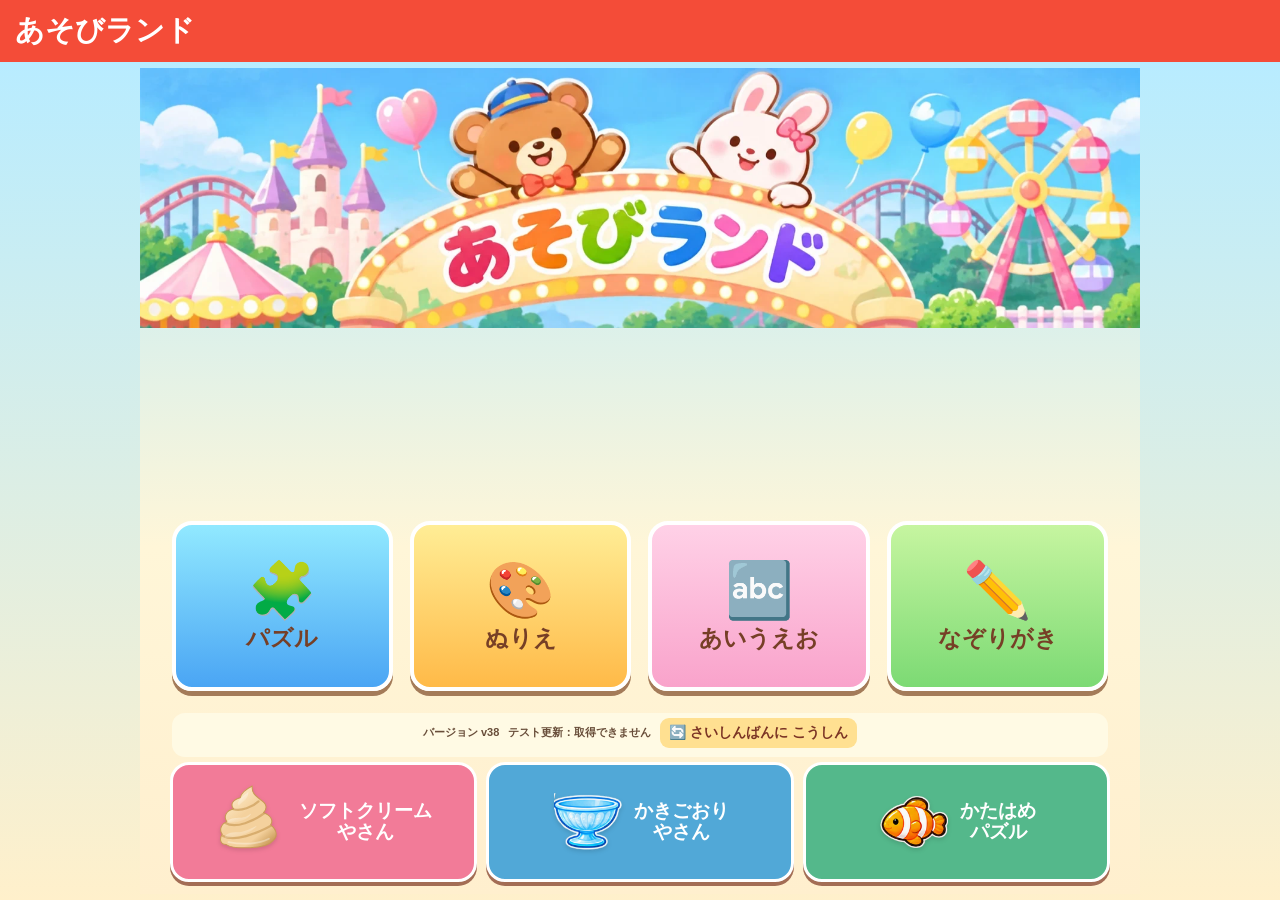
==== index.html @ 05519d56 "Invalidate cached kana script after fixing read-aloud button" ====
<!doctype html><html lang="ja"><head><meta charset="utf-8"><meta name="viewport" content="width=device-width,initial-scale=1,maximum-scale=1,viewport-fit=cover,user-scalable=no"><meta name="robots" content="noindex,nofollow,noarchive,noimageindex"><meta name="googlebot" content="noindex,nofollow,noarchive,noimageindex"><meta name="theme-color" content="#f44837"><meta name="apple-mobile-web-app-capable" content="yes"><meta name="apple-mobile-web-app-status-bar-style" content="default"><link rel="manifest" href="manifest.webmanifest"><link rel="apple-touch-icon" href="icon-192.png"><title>あそびランド</title><link rel="stylesheet" href="style.css?test=kana-micfix1"></head><body><div id="app"><header><button id="back" class="small hidden">← もどる</button><strong id="title">あそびランド</strong><div class="head-right"><button id="reset" class="small hidden">↻ やりなおし</button><button id="hint" class="small hidden">💡 ヒント</button><button id="lock" class="small hidden" aria-label="保護者モード（3秒長押し）">🔒</button></div></header><main><section id="home" class="screen"><div class="hero"><div class="sun">☀️</div><h1>あそびランド</h1><p>すきな あそびを えらんでね！</p><div class="game-menu"><button class="game-tile" id="start">🧩<span>パズル</span></button><button class="game-tile" id="openColor">🎨<span>ぬりえ</span></button><button class="game-tile" id="openKana">🔤<span>あいうえお</span></button><button class="game-tile" id="openTrace">✏️<span>なぞりがき</span></button><div class="home-version"><span>バージョン v38</span><span id="siteUpdated">テスト更新：確認中…</span><button id="appUpdate" type="button">🔄 さいしんばんに こうしん</button><small id="updateStatus" aria-live="polite"></small></div></div><div class="new-game-strip" aria-label="あたらしいあそび"><a href="softcream.html?test=fix2" class="new-game-button soft"><img class="menu-raster" src="soft-vector-1-0.svg" alt=""><span>ソフトクリーム<br>やさん</span></a><a href="kakigori.html?test=fix2" class="new-game-button shaved"><img class="menu-raster" src="ai-bowl.png" alt=""><span>かきごおり<br>やさん</span></a><a href="katahame.html?test=fix2" class="new-game-button shape"><img class="menu-raster" src="ai-clown.png" alt=""><span>かたはめ<br>パズル</span></a></div></section><section id="gallery" class="screen hidden"><h2>どの えで あそぶ？</h2><div id="tiles" class="tiles"></div><p id="empty" class="empty hidden">まだ パズルが ないよ。<br>おうちのひとに いれてもらってね！</p><p class="helper">🔒 を3びょう おすと がぞうを ついかできるよ</p></section><section id="difficulty" class="screen hidden"><div class="difficulty-wrap"><h2>むずかしさを えらんでね！</h2><div class="difficulty-options"><button class="difficulty-btn" data-size="2">🌼<span>かんたん</span><small>4ピース</small></button><button class="difficulty-btn" data-size="3">⭐<span>ふつう</span><small>9ピース</small></button><button class="difficulty-btn" data-size="4">🔥<span>むずかしい</span><small>16ピース</small></button><button class="difficulty-btn" data-size="5">🏆<span>ちょうせん</span><small>25ピース</small></button></div></div></section><section id="game" class="screen hidden"><div class="play-layout"><div class="reference"><div class="tag">おてほん</div><img id="referenceImg" alt="完成見本"></div><div class="game-area"><div class="tag">ここに はめてね！</div><div id="board" class="board"><div id="ghost"></div><div id="cells"></div></div><div id="tray" class="tray"></div></div></div></section><section id="parent" class="screen hidden"><h2>おうちのひと の がめん</h2><p>iPadの写真から画像を追加できます。画像はこの端末のブラウザ内に保存されます。</p><label class="add-btn" for="file">＋ がぞうを ついか</label><input id="file" type="file" accept="image/*" hidden><div id="manage" class="tiles"></div></section><section id="colorGallery" class="screen hidden"><h2>ぬりえを えらぼう</h2><div id="colorTiles" class="tiles"></div><p class="helper">おうちのひとは 🔒 を3びょう おして がぞうを とうろく</p></section>
<section id="coloring" class="screen hidden"><div class="color-layout"><div class="paint-side"><div class="paint-tools"><button data-tool="bucket">🪣 ぬる</button><button data-tool="pen" class="chosen">🖍️ かく</button><button data-tool="eraser">🧽 けす</button><div class="brush-buttons" role="group" aria-label="ペンの太さ"><button class="brush-choice" data-brush="10" aria-label="とても細い"><i class="brush-dot" style="--dot:7px"></i></button><button class="brush-choice" data-brush="16" aria-label="細い"><i class="brush-dot" style="--dot:10px"></i></button><button class="brush-choice chosen" data-brush="24" aria-label="普通"><i class="brush-dot" style="--dot:16px"></i></button><button class="brush-choice" data-brush="36" aria-label="太い"><i class="brush-dot" style="--dot:23px"></i></button></div><button id="paintClear">ぜんぶけす</button></div><div class="paint-stage"><canvas id="paintCanvas" width="600" height="600"></canvas></div><div class="paint-bottom-actions"><button id="paintUndo">← もどす</button><button id="paintRedo">→ やりなおす</button><button id="paintSave" class="primary">📷 ほぞん</button></div></div><div class="palette-side"><button type="button" id="paintNameSwitch" class="color-name-display" aria-label="色の名前を日本語と英語で切り替え" title="タップで英語・日本語を切り替え"><span class="language-indicator"><b id="paintLangJa">あ</b><b id="paintLangEn">A</b></span><div id="paintColorName">あか</div><small id="paintColorEnglish">Red</small></button><div id="palette" class="palette"></div></div></div></section>
<section id="colorParent" class="screen hidden"><h2>ぬりえの とうろく・さくじょ</h2><label class="add-btn" for="colorFile">＋ したえを とうろく</label><input id="colorFile" type="file" accept="image/*" multiple hidden><div id="colorManage" class="tiles"></div></section>
<section id="kana" class="screen hidden"><div class="kana-top"><div class="kana-compose" id="kanaText" aria-live="polite"></div><button id="kanaPlay">▶ よむ</button><button id="kanaDelete">⌫ けす</button><button id="kanaClear">ぜんぶけす</button><button id="kanaMic">🎤</button><button id="kanaSound">🔊</button></div><div class="kana-switch"><button id="kanaScript">ひらがな</button><div class="kana-tabs"><button data-kana-tab="basic" class="chosen">きほん</button><button data-kana-tab="voiced">にごり</button><button data-kana-tab="combo">ようおん</button></div></div><div id="kanaGrid" class="kana-grid"></div><div class="kana-extra hidden"><button id="kanaSmall">っ</button><button id="kanaLong">ー</button></div><p id="kanaStatus" class="helper" role="status" aria-live="polite"></p>
<div class="kana-dictation-link"><button id="kanaDictationOpen" type="button">⌨️ キーボードで にゅうりょく</button></div>
<div id="kanaDictationWrap" hidden><label for="kanaDictation">はなす／もじを いれる</label>
<div class="kana-dictation-row"><input id="kanaDictation" type="text" maxlength="60" enterkeyhint="done" placeholder="キーボードの🎤でも はなせるよ"><button id="kanaDictationAdd" type="button">いれる</button></div></div></section>
<section id="traceMenu" class="screen hidden"><h2>🚗 くるまで なぞりがき</h2><div class="trace-levels"><button data-trace-level="1">🚗 1️⃣ まっすぐ</button><button data-trace-level="2">🚙 2️⃣ くねくね</button><button data-trace-level="3">🚕 3️⃣ かたち</button><button data-trace-level="4">4️⃣ もじと え</button><button data-trace-level="5">🌟 じゆうなぞり</button></div></section>
<section id="traceGallery" class="screen hidden"><h2 id="traceGalleryTitle">おてほんを えらぼう</h2><div id="traceTiles" class="tiles"></div><p class="helper" id="traceGalleryHelp"></p></section>
<section id="tracing" class="screen hidden"><div class="trace-toolbar"><span id="traceLabel"></span><button id="traceReset">↻ やりなおし</button><button id="traceDone" class="primary">✨ できた！</button><button id="traceNext">つぎへ ▶</button></div><div class="trace-stage"><span id="traceCar" aria-hidden="true" style="display:none;position:absolute;z-index:5;pointer-events:none;font-size:36px;transform:translate(-10px,-10px)">🚗</span><canvas id="traceCanvas" width="600" height="600"></canvas></div><p id="traceStatus" class="helper">Apple Pencilで なぞってね</p></section>
<section id="traceParent" class="screen hidden"><h2>じゆうなぞりの とうろく・さくじょ</h2><label class="add-btn" for="traceFile">＋ おてほんを とうろく</label><input id="traceFile" type="file" accept="image/*" hidden><div id="traceManage" class="tiles"></div></section></main><div id="cropModal" class="overlay hidden"><div class="dialog"><h2>しゃしんを きりぬく</h2><p>指で動かす・2本指で拡大縮小できます</p><canvas id="cropCanvas" width="420" height="420"></canvas><div class="crop-controls"><label>おおきさ <input id="zoom" type="range" min="1" max="3" step="0.01" value="1"></label></div><div class="actions"><button id="cropCancel">やめる</button><button id="cropSave" class="primary">ほぞん</button></div></div></div><div id="complete" class="overlay hidden"><div id="confetti"></div><div class="dialog done"><h1>🎉 できた！ 🎉</h1><img id="doneImg" alt="完成したパズル"><div class="actions"><button id="again" class="primary">🔁 もういっかい</button><button id="next" class="primary">🖼️ つぎへ</button></div></div></div><div id="dragPiece" class="drag-piece hidden"></div></div><script>
(function(){
 const el=document.getElementById('siteUpdated');
 if(!el)return;
 fetch('https://api.github.com/repos/RioKeiNoOya/asobi-land-test/commits/main',{cache:'no-store'})
 .then(r=>{if(!r.ok)throw Error('github');return r.json()})
 .then(d=>{
   const iso=d?.commit?.committer?.date||d?.commit?.author?.date;
   if(!iso)return;
   const date=new Date(iso);
   const datePart=new Intl.DateTimeFormat('ja-JP',{timeZone:'Asia/Tokyo',year:'numeric',month:'2-digit',day:'2-digit',hour:'2-digit',minute:'2-digit',hourCycle:'h23'}).format(date);
   el.textContent='テスト更新：'+datePart+' JST';
 }).catch(()=>{el.textContent='テスト更新：取得できません';});
})();
</script><script src="app.js?v=38"></script><script src="extras.js?test=kana-read-fix3"></script></body></html>
---- style.css ----
:root{font-family:-apple-system,BlinkMacSystemFont,"Hiragino Kaku Gothic ProN",sans-serif;color:#6d321f;background:#fff2bc}*{box-sizing:border-box}body{margin:0;overscroll-behavior:none}button{font:inherit;cursor:pointer;border:0;border-radius:18px;font-weight:800;color:#7b3425;background:#ffe38a;padding:12px 18px;touch-action:manipulation}button:active{transform:scale(.97)}button.primary,.add-btn{background:#f34a3a;color:white}header{height:62px;background:#f44c38;color:white;display:flex;align-items:center;justify-content:space-between;padding:8px 15px;gap:8px}header strong{font-size:clamp(18px,3vw,29px);white-space:nowrap}.head-right{display:flex;gap:7px}header button{font-size:clamp(12px,1.8vw,17px);padding:9px 12px;background:#fff2c0}.hidden{display:none!important}main{height:calc(100dvh - 62px);overflow:hidden}.screen{height:100%;padding:12px 18px;overflow:auto}.hero{height:100%;display:flex;flex-direction:column;align-items:center;justify-content:center;background:radial-gradient(circle at 25% 25%,#fff6ca,transparent 45%),linear-gradient(135deg,#ffba49,#ffe789);border-radius:24px}.hero h1{font-size:clamp(30px,6vw,65px);color:#e94435;margin:0;text-shadow:2px 3px white}.hero p{font-size:clamp(14px,2.5vw,23px);font-weight:800}.sun{font-size:42px}.game-tile{font-size:60px;display:flex;flex-direction:column;align-items:center;border:6px solid white;box-shadow:0 8px 0 #c8372e;background:#ff5746;color:white;min-width:185px}.game-tile span{font-size:27px}h2{margin:8px 0 15px}.tiles{display:grid;grid-template-columns:repeat(4,minmax(0,1fr));gap:12px;max-width:850px;margin:auto}.tile{position:relative;aspect-ratio:1;background:white;border:5px solid #fff;border-radius:18px;overflow:hidden;box-shadow:0 3px 0 #e4ba72;padding:0}.tile img{width:100%;height:100%;object-fit:cover}.tile .delete{position:absolute;top:4px;right:4px;background:#e63d32;color:white;border-radius:50%;font-size:15px;padding:6px 10px}.empty{text-align:center;font-size:22px;line-height:2;margin:9vh 0}.helper{text-align:center;font-size:13px}.play-layout{height:100%;display:grid;grid-template-columns:minmax(110px,27%) minmax(0,1fr);gap:16px;max-width:1150px;margin:auto;align-items:start}.reference{display:flex;flex-direction:column;align-items:center;padding-top:15px}.tag{font-size:clamp(12px,1.9vw,18px);font-weight:900;margin:0 0 7px;text-align:center}.reference img{width:100%;max-width:250px;aspect-ratio:1;object-fit:contain;border:6px solid white;border-radius:14px}.game-area{height:100%;min-height:0;display:flex;flex-direction:column;align-items:center}.board{position:relative;flex-shrink:0;width:min(100%,calc((100dvh - 110px)*.58),460px);aspect-ratio:1;border:4px solid #b96b37;background:#fff8dc;border-radius:8px;overflow:hidden}.board #ghost,.board #cells{position:absolute;inset:0}.board #ghost{background-size:100% 100%;opacity:0;pointer-events:none}.board.hinted #ghost{opacity:.25}#cells{display:grid;grid-template-columns:repeat(3,1fr);grid-template-rows:repeat(3,1fr)}.cell{border:1px dashed #c99d71;background-size:calc(var(--grid-size,3)*100%) calc(var(--grid-size,3)*100%);background-repeat:no-repeat}.tray{width:100%;flex:1;min-height:0;display:grid;grid-template-columns:repeat(var(--tray-cols,5),minmax(0,1fr));grid-template-rows:repeat(var(--tray-rows,2),minmax(0,1fr));gap:5px;align-content:center;justify-items:center;padding:8px 2px}.piece{height:100%;max-height:100%;aspect-ratio:1;max-width:100%;border:3px solid white;border-radius:7px;background-repeat:no-repeat;background-size:calc(var(--grid-size,3)*100%) calc(var(--grid-size,3)*100%);box-shadow:0 2px 3px #0002;touch-action:none}.tray{--grid-size:3}.slot{width:100%;height:100%;min-height:0;display:flex;align-items:center;justify-content:center}.drag-piece{position:fixed;z-index:99;pointer-events:none;border:3px solid white;border-radius:7px;box-shadow:0 7px 20px #0006;background-repeat:no-repeat;background-size:300% 300%}.overlay{position:fixed;inset:0;background:#0009;display:flex;align-items:center;justify-content:center;z-index:50;padding:12px}.dialog{position:relative;background:#fff6d4;border:6px solid white;border-radius:25px;padding:16px;max-height:96dvh;overflow:auto;text-align:center;width:min(95vw,520px)}.dialog h2{margin:0}.dialog p{font-size:13px}.dialog canvas{width:min(52vh,78vw,420px);height:min(52vh,78vw,420px);touch-action:none;background:white;border:2px solid #ddad5e}.crop-controls{padding:8px}.crop-controls input{width:65%;vertical-align:middle}.actions{display:flex;justify-content:center;gap:12px;margin-top:10px;flex-wrap:wrap}.add-btn{display:inline-block;border-radius:18px;padding:13px 20px;font-weight:900;margin:8px 0 20px;cursor:pointer}.done img{height:min(37vh,300px);max-width:100%;aspect-ratio:1;object-fit:contain}.done h1{color:#f44b36;margin:4px}#confetti{position:absolute;inset:0;pointer-events:none;overflow:hidden}.confetti{position:absolute;top:-30px;animation:fall 2.8s linear forwards;font-size:25px}@keyframes fall{to{transform:translateY(110vh) rotate(680deg)}}@media(max-height:650px) and (orientation:landscape){header{height:49px}main{height:calc(100dvh - 49px)}.screen{padding:5px 12px}.board{width:min(100%,calc((100dvh - 75px)*.57),400px)}.tray{padding:3px;gap:3px}.tag{margin-bottom:2px}.reference img{max-width:185px}}@media(orientation:portrait){#game:before{content:'📱 iPadを よこにしてね！';position:fixed;inset:62px 0 0;background:#fff0b6;display:grid;place-items:center;font-size:26px;font-weight:900;z-index:20}.tiles{gap:7px}.tile{border-width:2px}}

.difficulty-wrap{height:100%;display:flex;flex-direction:column;align-items:center;justify-content:center;gap:18px}.difficulty-wrap h2{text-align:center;font-size:clamp(22px,3vw,34px)}.difficulty-options{display:flex;gap:clamp(8px,3vw,30px);width:min(100%,850px);justify-content:center}.difficulty-btn{flex:1;min-width:0;min-height:150px;display:flex;flex-direction:column;align-items:center;justify-content:center;gap:9px;font-size:clamp(30px,5vw,55px);background:#ffca58;border:5px solid white;box-shadow:0 5px 0 #d89631}.difficulty-btn span{font-size:clamp(17px,2.7vw,28px)}.difficulty-btn small{font-size:clamp(13px,1.8vw,18px)}

#lock{touch-action:none!important;-webkit-user-select:none;user-select:none;-webkit-touch-callout:none;-webkit-user-drag:none;overscroll-behavior:contain}

/* Add-on games and universal touch feedback */
button:active,.add-btn:active{filter:brightness(.77)!important}button.chosen{background:#f67555;color:#fff}button:disabled{opacity:.38}img,.piece,.tile{-webkit-user-drag:none;user-select:none;-webkit-user-select:none;-webkit-touch-callout:none}.piece{touch-action:none}.board{height:auto!important;aspect-ratio:1/1!important;min-height:0!important}.cell{min-width:0;min-height:0;aspect-ratio:1}.slot{min-width:0;min-height:0}.piece{width:auto;height:auto;max-width:100%;max-height:100%;aspect-ratio:1/1;flex:0 1 auto;align-self:center}.tray{grid-auto-flow:row;overflow:hidden}.game-menu{display:flex;flex-wrap:wrap;justify-content:center;gap:12px;margin:12px}.game-menu .game-tile{font-size:clamp(30px,5vw,50px);min-width:clamp(130px,18vw,190px);padding:8px}.game-menu .game-tile span{font-size:clamp(15px,2.3vw,24px)}.hero{min-height:100%;height:auto;padding:12px}.hero h1{font-size:clamp(26px,5vw,52px)}.color-layout{display:flex;gap:12px;height:100%}.paint-side{flex:1;min-width:0;display:flex;flex-direction:column}.paint-tools{display:flex;gap:5px;flex-wrap:wrap;justify-content:center}.paint-tools button,.paint-tools select{padding:7px 9px;font-size:clamp(11px,1.5vw,16px);border-radius:10px}.paint-stage,.trace-stage{flex:1;min-height:0;display:flex;align-items:center;justify-content:center}.paint-stage canvas,.trace-stage canvas{height:min(100%,calc(100dvh - 145px));max-width:100%;aspect-ratio:1/1;object-fit:contain;background:white;border:4px solid #fff;border-radius:12px;touch-action:none}.palette{width:clamp(155px,25vw,265px);display:grid;grid-template-columns:repeat(4,minmax(0,1fr));gap:6px;align-content:center}.swatch{padding:0;aspect-ratio:1;border:3px solid white;border-radius:50%;min-width:0}.swatch.chosen{outline:3px solid #f44b36;outline-offset:1px}.kana-top{display:flex;gap:5px;align-items:center}.kana-top button,.kana-switch button,.kana-extra button{padding:7px 10px;border-radius:11px}.kana-compose{background:white;border-radius:12px;flex:1;min-height:48px;font-size:clamp(20px,3vw,34px);padding:5px 10px;overflow:hidden;white-space:nowrap}.kana-switch{display:flex;justify-content:center;gap:9px;margin:8px 0}.kana-grid{display:grid;grid-template-columns:repeat(10,minmax(0,1fr));grid-template-rows:repeat(5,minmax(0,1fr));gap:5px;height:calc(100% - 164px);min-height:150px}.kana-grid button{padding:0;min-height:0;font-size:clamp(15px,3vw,34px);border:3px solid white;border-radius:11px;background:#ffcf6c}.kana-grid button:active{background:#e4a43b}.kana-grid button:disabled{opacity:.2}.kana-extra{display:flex;justify-content:center;gap:10px;margin-top:6px}.trace-levels{display:grid;grid-template-columns:repeat(3,1fr);gap:15px;max-width:850px;margin:5vh auto}.trace-levels button{font-size:clamp(18px,3vw,27px);min-height:100px;background:#ffca58;border:4px solid white}.trace-toolbar{display:flex;gap:12px;justify-content:center;align-items:center}.trace-stage{height:calc(100% - 100px)}.trace-stage canvas{height:min(100%,calc(100dvh - 155px))}#traceStatus{margin:3px}#kanaStatus{margin:3px}@media(max-height:650px) and (orientation:landscape){.game-menu .game-tile{font-size:32px;min-width:135px}.game-menu .game-tile span{font-size:17px}.hero p{margin:5px}.paint-stage canvas{height:min(100%,calc(100dvh - 110px))}.kana-grid{height:calc(100% - 139px)}.kana-compose{min-height:38px}.trace-levels{margin:2vh auto}.trace-levels button{min-height:75px}}
.slot{container-type:size}.piece{width:min(100cqw,100cqh);height:min(100cqw,100cqh);max-width:100%;max-height:100%;flex-shrink:0}@supports not (width: 1cqw){.piece{width:100%;height:100%;max-height:100%;max-width:100%;aspect-ratio:1}}

/* 2026-11 usability update */
html,body,#app,button,.screen,.hero,.tile{-webkit-user-select:none;user-select:none;-webkit-touch-callout:none}
button,img{ -webkit-user-drag:none }
.brush-buttons{display:flex;align-items:center;gap:5px}
.brush-choice{display:grid;place-items:center;width:39px;height:39px;padding:2px!important;background:#ffe4a0;border:2px solid #fff}
.brush-choice.chosen{background:#ff8e69;box-shadow:inset 0 0 0 2px #d44b36}
.brush-dot{display:block;width:var(--dot);height:var(--dot);border-radius:50%;background:#713b31}
.kana-switch{align-items:center;gap:clamp(24px,6vw,85px)}
.kana-tabs{display:flex;gap:9px}
#kanaScript{background:#f8a6d1;color:#742956;border:2px solid #fff}
#kanaScript:active{background:#e67bb6}
.kana-grid button.kana-special{background:#f8a6d1;color:#742956}
.kana-grid button.kana-special:active{background:#e67bb6}
/* Home image includes all four button illustrations; transparent semantic hotspots above them. */
#home{padding:0;display:flex;align-items:center;justify-content:center;background:#8bd5f7}
#home .hero{position:relative;aspect-ratio:1648/928;width:min(100%,calc((100dvh - 62px)*1648/928));height:auto;min-height:0;padding:0;background:#a5e4ff url('home-park.webp') center/100% 100% no-repeat;border-radius:0;overflow:hidden}
#home .hero>.sun,#home .hero>h1,#home .hero>p{display:none}
#home .game-menu{position:absolute;inset:0;display:block;margin:0;pointer-events:none}
#home .game-menu .game-tile{position:absolute;top:47.5%;width:18.4%;height:34%;min-width:0;padding:0;display:block;opacity:0;pointer-events:auto;border:0;border-radius:16%}
#home .game-menu .game-tile:nth-child(1){left:12.2%}
#home .game-menu .game-tile:nth-child(2){left:31.3%}
#home .game-menu .game-tile:nth-child(3){left:50.7%}
#home .game-menu .game-tile:nth-child(4){left:70.1%}
#home .game-menu .game-tile:active{opacity:.2;background:#682b3c;filter:none!important}
@media(max-height:650px) and (orientation:landscape){#home .hero{width:min(100%,calc((100dvh - 49px)*1648/928))}}

/* Kana must stay stationary on the iPad even during touch swipes. */
#kana{overflow:hidden!important;overscroll-behavior:none;touch-action:none;display:flex;flex-direction:column;min-height:0}
#kana.hidden{display:none!important}
#kana .kana-top,#kana .kana-switch,#kana #kanaStatus{flex-shrink:0}
#kana .kana-grid{flex:1 1 0;min-height:0;height:auto!important;overflow:hidden;touch-action:none}
#kana .kana-grid button{touch-action:manipulation}
#kana .kana-switch{flex-shrink:0}
#kana .kana-compose{flex:1 1 auto;min-width:0}

/* Block Safari native drag/callouts while keeping puzzle Pointer Events. */
#game,#game *{-webkit-user-select:none!important;user-select:none!important;-webkit-touch-callout:none!important;-webkit-user-drag:none!important;}
#game .piece,#game .slot,#game .tray,#game .board{touch-action:none!important;}

/* v5: fixed non-scrolling child game screens, galleries scroll only when needed */
html,body,#app{height:100%;overflow:hidden;overscroll-behavior:none}
#home,#difficulty,#game,#coloring,#kana,#traceMenu,#tracing{overflow:hidden!important;overscroll-behavior:none;touch-action:pan-x pan-y}
#coloring,#tracing,#game{touch-action:none}
#coloring canvas,#tracing canvas{touch-action:none}
.trace-confetti-layer{position:absolute;inset:0;pointer-events:none;z-index:30;overflow:hidden}
#tracing{position:relative}
.trace-confetti{position:absolute;top:-40px;font-size:22px;animation:trace-fall 2.7s linear forwards}
@keyframes trace-fall{to{transform:translateY(110vh) rotate(720deg);opacity:.1}}

/* v6: colorful kana keys and the わ・を・゛・゜・ん row */
#kana .kana-grid{min-height:0;flex:1 1 0}
#kana .kana-grid button:not(.kana-special):not(:disabled){background:var(--kana-color,#ffcf6c)}
#kana .kana-grid button:not(.kana-special):active{filter:brightness(.78)}
#kana .kana-grid button:nth-child(10n + 1){--kana-color:#ffb7b7}
#kana .kana-grid button:nth-child(10n + 2){--kana-color:#ffdb9e}
#kana .kana-grid button:nth-child(10n + 3){--kana-color:#fff0a5}
#kana .kana-grid button:nth-child(10n + 4){--kana-color:#c9e8ad}
#kana .kana-grid button:nth-child(10n + 5){--kana-color:#a9e5db}
#kana .kana-grid button:nth-child(10n + 6){--kana-color:#b4dbff}
#kana .kana-grid button:nth-child(10n + 7){--kana-color:#c7c8ff}
#kana .kana-grid button:nth-child(10n + 8){--kana-color:#e1c4fa}
#kana .kana-grid button:nth-child(10n + 9){--kana-color:#ffc6df}
#kana .kana-grid button:nth-child(10n){--kana-color:#ffd4ac}
#kana .kana-wa-row{display:flex;gap:7px;justify-content:center;align-items:stretch;flex:0 0 auto;height:clamp(34px,7vh,49px);margin-top:5px}
#kana .kana-wa-row button{min-width:clamp(42px,8vw,78px);padding:2px 10px;border:3px solid white;border-radius:11px;background:#ffd7a2;font-size:clamp(18px,2.6vw,30px)}
#kana .kana-wa-row .kana-mark{background:#f8a6d1;color:#742956}
#kana .kana-wa-row button:active{filter:brightness(.77)}
#kana .kana-wa-row button:disabled{opacity:.38}

/* v7: large paint controls and integrated tenth kana column */
#coloring .paint-tools{gap:8px;align-items:center;justify-content:center;padding:4px 0 7px}
#coloring .paint-tools>button{min-height:51px;min-width:57px;padding:10px 13px;font-size:clamp(14px,1.8vw,19px);border-radius:14px}
#coloring .brush-buttons{gap:7px}
#coloring .brush-choice{width:52px;height:52px;min-width:52px;min-height:52px;border-radius:13px}
#coloring .brush-dot{max-width:30px;max-height:30px}
#kana .kana-grid{grid-template-columns:repeat(10,minmax(0,1fr));grid-template-rows:repeat(5,minmax(0,1fr));min-height:0}
#kana .kana-grid .kana-mark{background:#f8a6d1!important;color:#742956}
#kana .kana-grid .kana-mark:disabled{opacity:.5}
@media(max-height:650px) and (orientation:landscape){#coloring .paint-tools>button{min-height:43px;padding:7px 9px;font-size:14px}#coloring .brush-choice{width:45px;height:45px;min-width:45px;min-height:45px}}

/* v8: palette labels above color swatches, retain fixed-screen layout */
#coloring .palette-side{width:clamp(155px,25vw,265px);display:flex;flex-direction:column;justify-content:center;gap:8px;min-width:0}
#coloring .palette-side .palette{width:100%;min-width:0}
#coloring .color-name-display{min-height:49px;text-align:center;background:#fff8df;border:2px solid #fff;border-radius:13px;padding:3px 5px;display:flex;flex-direction:column;justify-content:center}
#paintColorName{font-size:clamp(15px,2.1vw,23px);font-weight:800;line-height:1.25}
#paintColorEnglish{font-size:clamp(10px,1.3vw,13px);color:#755c48;line-height:1.3}
#coloring .brush-buttons{display:flex;gap:4px}
@media(max-height:650px) and (orientation:landscape){#coloring .palette-side{gap:4px}#coloring .color-name-display{min-height:37px;padding:1px 4px}}

/* v9: persistent appearance for kana diacritic buttons, including disabled state. */
#kana .kana-grid .kana-mark,#kana .kana-grid .kana-mark:disabled{background:#ffe6c5!important;color:#7b3425!important;opacity:1!important;filter:none;}
#kana .kana-grid .kana-mark:active:not(:disabled){filter:brightness(.78)!important;}
.home-version{position:absolute;bottom:clamp(8px,2vh,18px);left:50%;transform:translateX(-50%);display:flex;align-items:center;justify-content:center;gap:10px;flex-wrap:wrap;padding:5px 10px;background:#fffbe6e8;border-radius:13px;font-size:clamp(10px,1.1vw,13px);color:#684d39;font-weight:800;max-width:95%;white-space:nowrap;}
#home .hero{position:relative;}
.home-version button{font-size:clamp(11px,1.3vw,14px);padding:6px 10px;border-radius:9px;background:#ffe091;}
.home-version small{flex-basis:100%;text-align:center;}

/* v10: tappable bilingual name panel, large selected language */
#paintNameSwitch{width:100%;cursor:pointer;appearance:none;-webkit-appearance:none;color:#3b3028;font-family:inherit;touch-action:manipulation;}
#paintNameSwitch:active{filter:brightness(.94)}
#paintNameSwitch #paintColorName{font-size:clamp(16px,2.3vw,25px)}
#paintNameSwitch #paintColorEnglish{font-size:clamp(10px,1.3vw,14px)}
/* Marks have a fixed pastel shade even when no previous kana is present */
#kana .kana-grid button.kana-mark,#kana .kana-grid button.kana-mark:disabled{background:#ffe6c5!important;color:#7b3425!important;opacity:1!important;}
#kana .kana-grid button.kana-mark:active:not(:disabled){background:#e8bb90!important;}

/* v11: the small っ / ー keys match the pastel shade of the や column, regardless of state. */
#kana .kana-grid button.kana-special:not(.kana-mark),#kana .kana-grid button.kana-special:not(.kana-mark):disabled{background:#eee0fa!important;color:#6a3b88!important;opacity:1!important;filter:none;}
#kana .kana-grid button.kana-special:not(.kana-mark):active:not(:disabled){background:#d5b5ee!important;}

/* v12: painting actions stay together below the canvas */
#coloring .paint-side{position:relative}
#coloring .paint-bottom-actions{display:flex;justify-content:center;align-items:center;gap:10px;flex-shrink:0;padding:4px 0 6px}
#coloring .paint-bottom-actions button{font-size:clamp(13px,1.65vw,19px);min-height:42px;padding:7px 15px;border-radius:13px}
#coloring .paint-stage canvas{height:min(100%,calc(100dvh - 200px))}
#coloring .color-name-display{position:relative;padding-top:19px}
#coloring .language-indicator{position:absolute;top:2px;right:6px;display:flex;gap:3px;font-size:11px;line-height:1.1}
#coloring .language-indicator b{padding:2px 5px;border-radius:5px;color:#888;background:#e8e8e8;border:1px solid #ccc}
#coloring .language-indicator b.selected{background:#ed638c;color:white;border-color:#d34c76;box-shadow:0 0 0 1px #d34c76}
@media(max-height:650px) and (orientation:landscape){#coloring .paint-bottom-actions button{min-height:34px;padding:4px 10px;font-size:13px}#coloring .paint-stage canvas{height:min(100%,calc(100dvh - 160px))}}

/* v13: home games and stable touch layout */
.game-menu{grid-template-columns:repeat(4,minmax(0,1fr))!important;align-items:stretch}.game-tile{min-height:90px;aspect-ratio:auto;touch-action:manipulation}.kana-top{min-height:56px;flex-shrink:0}.kana-compose{min-height:44px;max-height:44px;overflow:hidden}.kana-grid{min-height:0}#palette button{touch-action:manipulation}#paintSave{touch-action:none;user-select:none}@media(max-width:680px){.game-menu{grid-template-columns:repeat(2,minmax(0,1fr))!important}.game-tile{min-height:92px}}

/* v14: visible navigation below the illustrated four-game home screen */
#home{flex-direction:column;justify-content:center;gap:7px;overflow-y:auto;overflow-x:hidden;padding:5px 7px 9px!important}
#home .hero{flex:0 0 auto;width:min(100%,calc((100dvh - 160px)*1648/928));max-width:100%;min-height:0}
#home .new-game-strip{flex:0 0 auto;display:flex;justify-content:center;align-items:stretch;gap:clamp(5px,1.5vw,13px);width:min(100%,930px);margin:0 auto}
#home .new-game-button{display:flex;align-items:center;justify-content:center;gap:8px;flex:1;min-width:0;padding:clamp(7px,1.3vw,12px);border:3px solid #fff;border-radius:19px;color:#fff;font-weight:900;font-size:clamp(22px,3.2vw,34px);line-height:1.1;text-decoration:none;box-shadow:0 4px 0 #a36d55;touch-action:manipulation}
#home .new-game-button span{font-size:clamp(12px,1.8vw,21px);text-align:center}
#home .new-game-button.soft{background:#f27b98}#home .new-game-button.shaved{background:#51a8d7}#home .new-game-button.shape{background:#54b88b}
#home .new-game-button:active{filter:brightness(.85);transform:translateY(2px)}
@media(orientation:portrait){#home{justify-content:flex-start}#home .hero{width:100%;max-width:100%}#home .new-game-strip{flex-direction:column;max-width:440px}#home .new-game-button{min-height:56px}}
@media(max-height:520px) and (orientation:landscape){#home .hero{width:min(100%,calc((100dvh - 122px)*1648/928))}#home .new-game-button{padding:5px;font-size:21px}#home .new-game-button span{font-size:13px}}

/* v15: no overlap; home image shrinks to leave room for a separate row */
#home{display:flex!important;flex-direction:column!important;align-items:center;justify-content:center!important;overflow:hidden!important;gap:8px!important;padding:6px 10px!important;min-height:0}
#home .hero{flex:0 1 auto!important;width:auto!important;height:min(70%,calc((100vw - 20px)*928/1648))!important;aspect-ratio:1648/928;max-width:100%!important;min-height:0!important;background-size:100% 100%!important}
#home .new-game-strip{flex:0 0 auto!important;position:relative!important;display:grid!important;grid-template-columns:repeat(3,minmax(0,1fr))!important;gap:9px!important;width:min(100%,900px)!important;margin:0!important;max-height:24%!important}
#home .new-game-button{min-height:55px!important;max-height:94px!important;padding:7px!important;font-size:clamp(18px,3vw,32px)!important;line-height:1.1!important;white-space:normal!important}
#home .new-game-button span{font-size:clamp(11px,1.7vw,19px)!important}
@media(orientation:portrait){#home{justify-content:center!important}#home .hero{width:100%!important;height:auto!important;flex:0 1 auto!important}#home .new-game-strip{display:grid!important;grid-template-columns:repeat(3,minmax(0,1fr))!important}#home .new-game-button{min-height:64px!important}}

/* v20: hidden must beat home display!important; seven visible, non-overlapping buttons */
#home.hidden{display:none!important}
#home{background:linear-gradient(#b8ecff,#fff0cb)!important;justify-content:center!important;gap:10px!important}
#home .hero{width:min(100%,1000px)!important;height:100%!important;max-height:100%!important;aspect-ratio:auto!important;flex:1 1 0!important;min-height:0!important;overflow:hidden!important;background-image:linear-gradient(#ffffff30,#fff7d750),url('home-park.webp')!important;background-size:cover!important;background-position:center!important;display:flex!important;align-items:center!important;justify-content:center!important}
#home .hero>.game-menu{position:relative!important;inset:auto!important;display:grid!important;grid-template-columns:repeat(4,minmax(0,1fr))!important;gap:clamp(8px,1.5vw,17px)!important;width:min(95%,940px)!important;margin:0!important;pointer-events:auto!important;align-content:center!important}
#home .hero .game-tile{position:static!important;opacity:1!important;min-height:clamp(95px,20vh,170px)!important;height:auto!important;width:auto!important;min-width:0!important;padding:10px 3px!important;display:flex!important;flex-direction:column!important;align-items:center!important;justify-content:center!important;border:4px solid white!important;border-radius:20px!important;background:linear-gradient(#ffec7e,#f6b343)!important;box-shadow:0 5px 0 #a47b59!important;font-size:clamp(28px,5vw,55px)!important;color:#763f26!important}
#home .hero .game-tile:nth-child(1){background:linear-gradient(#91e9ff,#4aa5f4)!important}
#home .hero .game-tile:nth-child(2){background:linear-gradient(#ffed95,#ffba48)!important}
#home .hero .game-tile:nth-child(3){background:linear-gradient(#ffd1e7,#f9a3cb)!important}
#home .hero .game-tile:nth-child(4){background:linear-gradient(#c6f5a0,#7cda74)!important}
#home .hero .game-tile span{font-size:clamp(13px,2.2vw,23px)!important}
#home .new-game-strip{width:min(100%,940px)!important;max-height:none!important;flex:0 0 auto!important}
#home .new-game-button{min-height:clamp(68px,15vh,120px)!important;max-height:none!important}
#home .home-version{grid-column:1/-1;position:static!important;display:flex!important;gap:8px!important;justify-content:center!important;align-items:center!important;font-size:11px!important;max-height:30px!important}
@media(orientation:portrait){#home .hero .game-menu{grid-template-columns:repeat(2,minmax(0,1fr))!important}#home .hero .game-tile{min-height:75px!important}#home .new-game-button{min-height:62px!important}}

#tracing .trace-stage{position:relative}

/* v23: Keep all seven menu actions independently clickable, without preprinted menu artwork. */
#home .hero{background-image:linear-gradient(#ffffff36,#fff7d766),url('home-park.webp')!important}
#home .game-menu{z-index:5!important}
#home .game-tile{position:relative!important;inset:auto!important;pointer-events:auto!important;min-height:90px!important}
#home .new-game-strip{z-index:6!important}
#home .new-game-button{pointer-events:auto!important}

/* v24: Never keep the home screen visible when an existing game is opened. */
.screen.hidden,#home.screen.hidden{display:none!important;visibility:hidden!important;pointer-events:none!important}
/* Remove the image with baked-in controls and make real, accessible buttons. */
#home .hero{background-image:linear-gradient(#ffffff40,#fff5d666),url('home-park.webp')!important}
#home .hero .game-menu{position:relative!important;z-index:10!important}
#home .hero .game-tile{pointer-events:auto!important;touch-action:manipulation!important;cursor:pointer!important}
#home .new-game-strip{position:relative!important;z-index:11!important}
/* Preserve full-size game screens instead of allowing home layout rules to bleed. */
main>.screen:not(#home):not(.hidden){display:flex;min-height:0;max-height:100%;overflow:hidden}

/* v25: small iPhone portrait and landscape usability */
@media (max-width:700px) {
 header{height:48px;padding:5px 8px}header strong{font-size:17px}header button{font-size:12px;padding:6px 8px;border-radius:10px}
 main{height:calc(100dvh - 48px)}
 .screen{padding:7px;overflow:auto;-webkit-overflow-scrolling:touch}
 #home{overflow-y:auto!important;justify-content:flex-start!important;padding:6px!important;gap:6px!important}
 #home .hero{flex:0 0 auto!important;min-height:0!important;height:auto!important;max-height:none!important;padding:9px 5px!important;background-position:center top!important}
 #home .hero .sun,#home .hero h1,#home .hero p{display:none!important}
 #home .hero .game-menu{width:100%!important;grid-template-columns:repeat(2,minmax(0,1fr))!important;gap:7px!important}
 #home .hero .game-tile{min-height:68px!important;font-size:26px!important;padding:6px 2px!important;border-width:3px!important;box-shadow:0 3px 0 #a47b59!important}
 #home .hero .game-tile span{font-size:13px!important}
 #home .new-game-strip{grid-template-columns:repeat(3,minmax(0,1fr))!important;width:100%!important;gap:5px!important}
 #home .new-game-button{min-height:64px!important;padding:5px 2px!important;font-size:22px!important;flex-direction:column;gap:2px!important}
 #home .new-game-button span{font-size:11px!important}
 #home .home-version{font-size:10px!important}
 .tiles{grid-template-columns:repeat(2,minmax(0,1fr));gap:7px}
 .difficulty-options{gap:7px;flex-wrap:wrap}
 #game,#coloring,#tracing,#kana{overflow:auto!important}
 .play-layout,.color-layout{max-height:none;min-height:0}
 .paint-tools button,.trace-toolbar button{padding:6px;font-size:12px}
 .kana-top{flex-wrap:wrap}.kana-grid button{min-height:36px}
}
@media(max-width:700px) and (orientation:landscape){
 #home .hero .game-menu{grid-template-columns:repeat(4,minmax(0,1fr))!important}
 #home .hero .game-tile{min-height:56px!important;font-size:23px!important}
 #home .new-game-button{min-height:44px!important;flex-direction:row}
 #home .new-game-strip{max-height:none!important}
}

/* v31: illustrated home tiles; scale within existing layout */
.new-game-button .menu-raster{width:clamp(38px,6.4vw,76px);height:clamp(38px,6.4vw,76px);object-fit:contain;display:block;flex:0 0 auto;filter:drop-shadow(0 2px 2px #0002)}
@media(max-width:700px){.new-game-button .menu-raster{width:34px;height:34px}}

/* v36: galleries must use normal grid flow; only active screens can receive taps. */
main>#colorGallery:not(.hidden),main>#gallery:not(.hidden),main>#traceGallery:not(.hidden){display:block!important;overflow-y:auto!important}
main>#coloring:not(.hidden){display:block!important;overflow:auto!important}
#colorGallery .tiles{display:grid;grid-template-columns:repeat(auto-fit,minmax(110px,1fr));gap:12px;width:100%;max-width:950px}
#colorGallery .tile{touch-action:manipulation;min-height:105px}
#paintCanvas{touch-action:none!important}
#coloring .color-layout{min-height:0}
@media(max-width:700px){#colorGallery .tiles{grid-template-columns:repeat(3,minmax(0,1fr));gap:7px}}


/* Publish-ready home: the illustrated header contains NO preprinted game buttons.
   The seven actual HTML controls have their own non-overlapping regions. */
#home .hero{background:linear-gradient(180deg,#b4eaff 0%,#fff6d8 58%,#ffefce 100%)!important;isolation:isolate;padding:clamp(90px,24vw,250px) 12px 12px!important;display:flex!important;flex-direction:column!important;justify-content:flex-end!important;}
#home .hero::before{content:"";position:absolute;left:0;top:0;width:100%;aspect-ratio:1648/428;background:url('home-park-header.webp') center top/100% 100% no-repeat;pointer-events:none;z-index:0;}
#home .hero .game-menu{position:relative!important;z-index:2!important;flex:0 0 auto!important;align-self:center!important;width:min(96%,940px)!important;margin:auto auto 5px!important;}
#home .hero .game-tile{position:relative!important;z-index:3!important;}
@media(max-width:700px){#home .hero{padding:clamp(90px,26vw,120px) 6px 8px!important}#home .hero .game-menu{gap:7px!important;}}

/* Final publication: version information stays inside its grid row, never covers menu links. */
#home .home-version{transform:none!important;left:auto!important;right:auto!important;bottom:auto!important;position:relative!important;margin:4px auto 0!important;grid-column:1/-1!important;max-width:100%!important;white-space:normal!important;z-index:12!important;}
#home .home-version button{min-height:26px!important;}


/* Test-only layout repair: scope each screen rather than applying global flex rules. */
main>#gallery:not(.hidden),main>#colorGallery:not(.hidden),main>#traceGallery:not(.hidden),
main>#parent:not(.hidden),main>#colorParent:not(.hidden),main>#traceParent:not(.hidden){display:block!important;overflow-y:auto!important;overflow-x:hidden!important}
#parent .add-btn,#colorParent .add-btn,#traceParent .add-btn{display:inline-flex!important;position:static!important;align-items:center!important;justify-content:center!important;align-self:flex-start!important;flex:0 0 auto!important;width:auto!important;max-width:calc(100% - 12px)!important;height:auto!important;min-height:44px!important;max-height:64px!important;padding:11px 18px!important;line-height:1.3!important;white-space:normal!important;vertical-align:top!important;margin:8px 0 16px!important}
main>#difficulty:not(.hidden){display:block!important;overflow:auto!important;width:100%!important}
#difficulty .difficulty-wrap{box-sizing:border-box!important;display:flex!important;flex-direction:column!important;align-items:center!important;justify-content:center!important;width:100%!important;height:100%!important;max-width:100%!important;margin:0 auto!important;padding:clamp(8px,3vh,28px)!important;text-align:center!important}
#difficulty .difficulty-options{display:grid!important;grid-template-columns:repeat(3,minmax(0,1fr))!important;align-items:stretch!important;justify-items:stretch!important;width:min(100%,850px)!important;margin:0 auto!important;gap:clamp(8px,2vw,20px)!important;flex-wrap:nowrap!important}
#difficulty .difficulty-btn{width:100%!important;min-width:0!important;min-height:clamp(95px,22vh,175px)!important;box-sizing:border-box!important}
main>#game:not(.hidden){display:block!important;overflow:auto!important}
#game .play-layout{box-sizing:border-box!important;display:grid!important;grid-template-columns:minmax(100px,27%) minmax(0,1fr)!important;gap:clamp(6px,2vw,16px)!important;width:100%!important;height:100%!important;max-width:1150px!important;margin:0 auto!important;align-items:start!important}
#game .game-area{display:flex!important;flex-direction:column!important;align-items:center!important;min-width:0!important;min-height:0!important;height:100%!important}
#game .board{position:relative!important;display:block!important;flex:0 0 auto!important;width:min(100%,calc((100dvh - 110px)*.58),460px)!important;height:auto!important;aspect-ratio:1!important;max-height:none!important}
#game .tray{position:relative!important;display:grid!important;width:100%!important;flex:1 1 0!important;min-height:0!important;max-height:none!important;overflow:hidden!important;grid-template-columns:repeat(var(--tray-cols,5),minmax(0,1fr))!important;grid-template-rows:repeat(var(--tray-rows,2),minmax(0,1fr))!important;gap:4px!important;justify-items:center!important;align-content:center!important}
#game .tray .piece{width:auto!important;height:100%!important;max-width:100%!important;max-height:100%!important;aspect-ratio:1!important;min-height:0!important;min-width:0!important;object-fit:contain!important}
@media(max-width:700px){#difficulty .difficulty-wrap{justify-content:center!important;padding:7px!important}#difficulty .difficulty-options{gap:5px!important}#difficulty .difficulty-btn{padding:4px!important;min-height:88px!important;font-size:25px!important;border-width:3px!important}#difficulty .difficulty-btn span{font-size:clamp(12px,3vw,18px)!important}#difficulty .difficulty-btn small{font-size:clamp(10px,2.5vw,15px)!important}#game .play-layout{grid-template-columns:minmax(75px,24%) minmax(0,1fr)!important;gap:7px!important}#game .board{width:min(100%,calc((100dvh - 95px)*.55),360px)!important}}


/* Keep build time visible at the bottom without overlapping home game controls. */
#home .home-version{box-sizing:border-box!important;grid-column:1/-1!important;position:relative!important;display:flex!important;flex-wrap:wrap!important;align-items:center!important;justify-content:center!important;width:100%!important;max-width:100%!important;max-height:none!important;min-height:30px!important;overflow:visible!important;padding:5px 8px!important;margin:5px auto 0!important;gap:4px 9px!important;line-height:1.25!important;white-space:normal!important;text-align:center!important}
#home .home-version span{display:inline-block!important;flex:0 0 auto!important;max-width:100%!important}
#home .home-version button{flex:0 0 auto!important;min-height:30px!important;max-width:100%!important;padding:5px 9px!important}
#home .home-version small{flex-basis:100%;line-height:1.3}
@media(max-width:700px){#home .home-version{font-size:10px!important;gap:3px 6px!important;padding:4px!important}#home .home-version button{font-size:10px!important}}

/* Touch-friendly behavior across the main あそびランド app. */
html,body,#app,main,header,section,button,.game-tile,svg,img{user-select:none;-webkit-user-select:none;-webkit-touch-callout:none}
img,svg{-webkit-user-drag:none;user-drag:none}
input,textarea,select{user-select:text;-webkit-user-select:text}

/* Kana-board microphone and keyboard accessibility */
#kanaMic.listening{background:#f25e76!important;color:#fff!important;box-shadow:0 0 0 3px #ffb7c4;min-width:78px}
#kanaGrid button:disabled,#kanaGrid button.kana-special:disabled,#kanaGrid button.kana-mark:disabled,
#kanaSmall:disabled,#kanaLong:disabled{opacity:.22!important;filter:grayscale(.9)!important;cursor:default;box-shadow:none!important}
#kanaGrid button:disabled:active,#kanaGrid button.kana-special:disabled:active{background:#ccc!important}
.kana-dictation-link{text-align:center;margin:3px 0}
#kanaDictationOpen{font-size:12px;padding:5px 11px;border-radius:14px;background:#f8e0b5}
#kanaDictationWrap{background:#fff7df;border-radius:12px;padding:7px;position:relative;z-index:10}
#kanaDictationWrap[hidden]{display:none!important}
#kanaDictationWrap label{font-size:13px;font-weight:700}
.kana-dictation-row{display:flex;gap:6px;margin-top:4px}
#kanaDictation{min-width:0;flex:1;border:2px solid #e8ad79;border-radius:8px;font-size:16px;padding:7px;-webkit-user-select:text;user-select:text}
#kanaDictationAdd{background:#ffcf6c;padding:7px 12px}
#kanaStatus{min-height:18px;font-size:13px}


/* Picture puzzle: exact 1:1 tile size, with the entire loose grid visible. */
#game .game-area{--puzzle-piece-size:56px;--puzzle-board-size:232px;min-width:0;min-height:0!important;overflow:hidden!important;display:flex!important;flex-direction:column!important;align-items:center!important}
#game .board{box-sizing:border-box!important;flex:0 0 auto!important;width:var(--puzzle-board-size)!important;height:var(--puzzle-board-size)!important;aspect-ratio:1!important;max-width:100%!important;min-height:0!important}
#game .tray{box-sizing:border-box!important;position:relative!important;flex:0 0 auto!important;display:grid!important;grid-template-columns:repeat(var(--tray-cols,5),var(--puzzle-piece-size))!important;grid-template-rows:repeat(var(--tray-rows,2),var(--puzzle-piece-size))!important;width:max-content!important;max-width:100%!important;height:max-content!important;min-height:0!important;max-height:none!important;overflow:visible!important;gap:0!important;padding:0!important;margin:8px auto 0!important;align-content:start!important;justify-items:stretch!important}
#game .tray .slot{box-sizing:border-box!important;width:var(--puzzle-piece-size)!important;height:var(--puzzle-piece-size)!important;min-width:0!important;min-height:0!important;display:grid!important;place-items:center!important}
#game .tray .piece{box-sizing:border-box!important;width:var(--puzzle-piece-size)!important;height:var(--puzzle-piece-size)!important;min-width:0!important;min-height:0!important;max-width:none!important;max-height:none!important;aspect-ratio:1!important;border-width:1px!important;border-radius:2px!important;flex:none!important}
#game .cell{box-sizing:border-box!important;aspect-ratio:auto!important;min-width:0!important;min-height:0!important}
#game #cells{width:100%!important;height:100%!important}
#game .drag-piece{box-sizing:border-box!important;border-width:1px!important;border-radius:2px!important}

/* Allow the picture puzzle on portrait devices without covering the board. */
@media(orientation:portrait){#game:before{content:none!important;display:none!important}}

/* Picture-puzzle board stays large; loose tiles may be smaller until lifted. */
#game .tray{justify-content:center!important;margin-top:8px!important}
#game .game-area{overflow:hidden!important}
#game .drag-piece{will-change:left,top}
@media (max-width:700px) and (orientation:portrait){
 #game .play-layout{grid-template-columns:minmax(0,1fr)!important;grid-template-rows:64px minmax(0,1fr)!important;gap:2px!important}
 #game .reference{height:64px!important;display:flex!important;flex-direction:row!important;gap:10px!important;padding:0 8px!important;align-items:center!important;justify-content:flex-start!important;overflow:hidden!important}
 #game .reference .tag{font-size:13px!important;margin:0!important;white-space:nowrap}
 #game .reference img{width:58px!important;height:58px!important;max-width:58px!important;aspect-ratio:1!important;border-width:2px!important}
 #game .game-area{grid-column:1!important;grid-row:2!important;width:100%!important;height:100%!important}
}
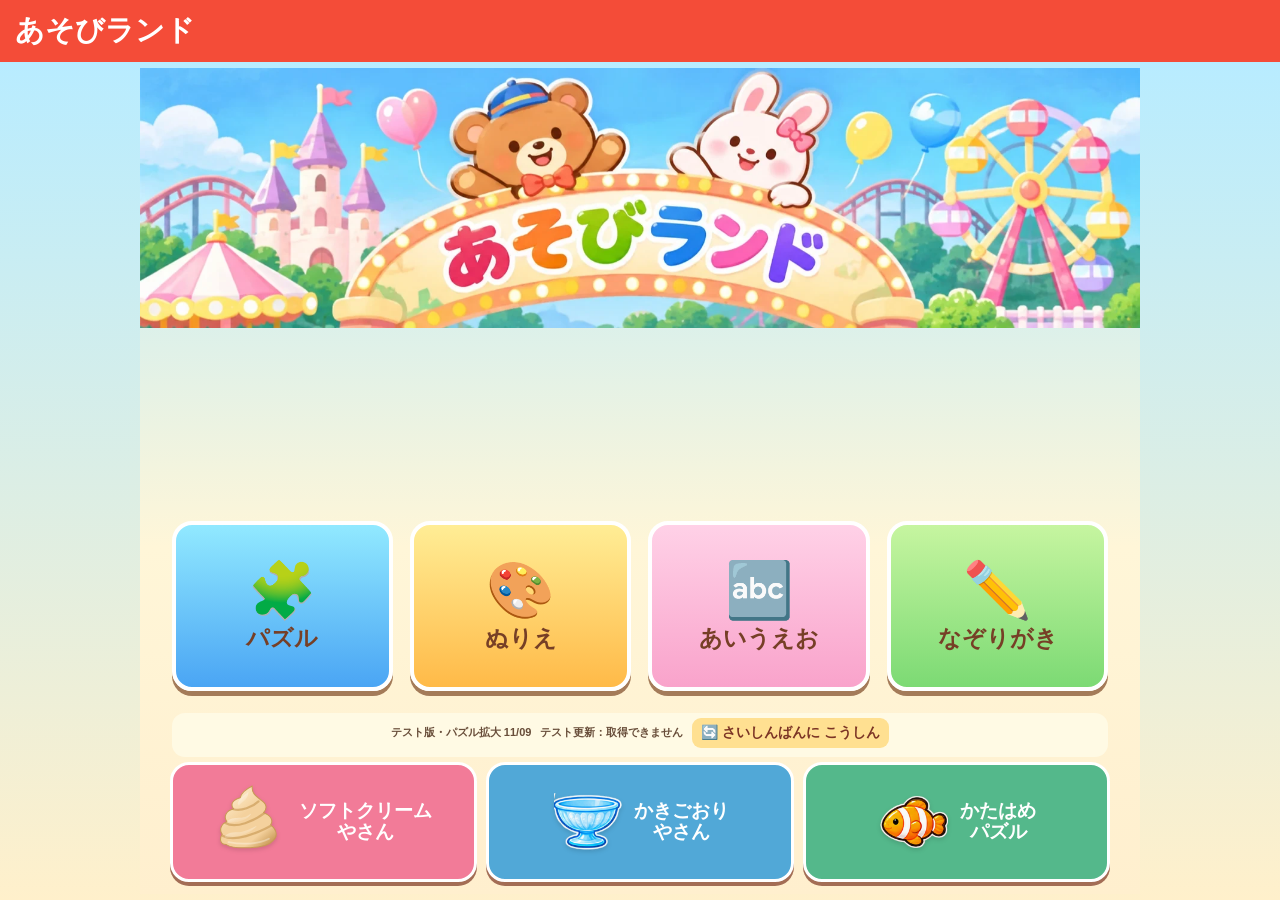
==== commit 47f412a5: "Load uniquely versioned puzzle/kana assets and show actual test build identifier" ====
--- a/index.html
+++ b/index.html
@@ -1,4 +1,4 @@
-<!doctype html><html lang="ja"><head><meta charset="utf-8"><meta name="viewport" content="width=device-width,initial-scale=1,maximum-scale=1,viewport-fit=cover,user-scalable=no"><meta name="robots" content="noindex,nofollow,noarchive,noimageindex"><meta name="googlebot" content="noindex,nofollow,noarchive,noimageindex"><meta name="theme-color" content="#f44837"><meta name="apple-mobile-web-app-capable" content="yes"><meta name="apple-mobile-web-app-status-bar-style" content="default"><link rel="manifest" href="manifest.webmanifest"><link rel="apple-touch-icon" href="icon-192.png"><title>あそびランド</title><link rel="stylesheet" href="style.css?test=kana-micfix1"></head><body><div id="app"><header><button id="back" class="small hidden">← もどる</button><strong id="title">あそびランド</strong><div class="head-right"><button id="reset" class="small hidden">↻ やりなおし</button><button id="hint" class="small hidden">💡 ヒント</button><button id="lock" class="small hidden" aria-label="保護者モード（3秒長押し）">🔒</button></div></header><main><section id="home" class="screen"><div class="hero"><div class="sun">☀️</div><h1>あそびランド</h1><p>すきな あそびを えらんでね！</p><div class="game-menu"><button class="game-tile" id="start">🧩<span>パズル</span></button><button class="game-tile" id="openColor">🎨<span>ぬりえ</span></button><button class="game-tile" id="openKana">🔤<span>あいうえお</span></button><button class="game-tile" id="openTrace">✏️<span>なぞりがき</span></button><div class="home-version"><span>バージョン v38</span><span id="siteUpdated">テスト更新：確認中…</span><button id="appUpdate" type="button">🔄 さいしんばんに こうしん</button><small id="updateStatus" aria-live="polite"></small></div></div><div class="new-game-strip" aria-label="あたらしいあそび"><a href="softcream.html?test=fix2" class="new-game-button soft"><img class="menu-raster" src="soft-vector-1-0.svg" alt=""><span>ソフトクリーム<br>やさん</span></a><a href="kakigori.html?test=fix2" class="new-game-button shaved"><img class="menu-raster" src="ai-bowl.png" alt=""><span>かきごおり<br>やさん</span></a><a href="katahame.html?test=fix2" class="new-game-button shape"><img class="menu-raster" src="ai-clown.png" alt=""><span>かたはめ<br>パズル</span></a></div></section><section id="gallery" class="screen hidden"><h2>どの えで あそぶ？</h2><div id="tiles" class="tiles"></div><p id="empty" class="empty hidden">まだ パズルが ないよ。<br>おうちのひとに いれてもらってね！</p><p class="helper">🔒 を3びょう おすと がぞうを ついかできるよ</p></section><section id="difficulty" class="screen hidden"><div class="difficulty-wrap"><h2>むずかしさを えらんでね！</h2><div class="difficulty-options"><button class="difficulty-btn" data-size="2">🌼<span>かんたん</span><small>4ピース</small></button><button class="difficulty-btn" data-size="3">⭐<span>ふつう</span><small>9ピース</small></button><button class="difficulty-btn" data-size="4">🔥<span>むずかしい</span><small>16ピース</small></button><button class="difficulty-btn" data-size="5">🏆<span>ちょうせん</span><small>25ピース</small></button></div></div></section><section id="game" class="screen hidden"><div class="play-layout"><div class="reference"><div class="tag">おてほん</div><img id="referenceImg" alt="完成見本"></div><div class="game-area"><div class="tag">ここに はめてね！</div><div id="board" class="board"><div id="ghost"></div><div id="cells"></div></div><div id="tray" class="tray"></div></div></div></section><section id="parent" class="screen hidden"><h2>おうちのひと の がめん</h2><p>iPadの写真から画像を追加できます。画像はこの端末のブラウザ内に保存されます。</p><label class="add-btn" for="file">＋ がぞうを ついか</label><input id="file" type="file" accept="image/*" hidden><div id="manage" class="tiles"></div></section><section id="colorGallery" class="screen hidden"><h2>ぬりえを えらぼう</h2><div id="colorTiles" class="tiles"></div><p class="helper">おうちのひとは 🔒 を3びょう おして がぞうを とうろく</p></section>
+<!doctype html><html lang="ja"><head><meta charset="utf-8"><meta name="viewport" content="width=device-width,initial-scale=1,maximum-scale=1,viewport-fit=cover,user-scalable=no"><meta name="robots" content="noindex,nofollow,noarchive,noimageindex"><meta name="googlebot" content="noindex,nofollow,noarchive,noimageindex"><meta name="theme-color" content="#f44837"><meta name="apple-mobile-web-app-capable" content="yes"><meta name="apple-mobile-web-app-status-bar-style" content="default"><link rel="manifest" href="manifest.webmanifest"><link rel="apple-touch-icon" href="icon-192.png"><title>あそびランド</title><link rel="stylesheet" href="style.css?test=puzzle-full-20261109a"></head><body><div id="app"><header><button id="back" class="small hidden">← もどる</button><strong id="title">あそびランド</strong><div class="head-right"><button id="reset" class="small hidden">↻ やりなおし</button><button id="hint" class="small hidden">💡 ヒント</button><button id="lock" class="small hidden" aria-label="保護者モード（3秒長押し）">🔒</button></div></header><main><section id="home" class="screen"><div class="hero"><div class="sun">☀️</div><h1>あそびランド</h1><p>すきな あそびを えらんでね！</p><div class="game-menu"><button class="game-tile" id="start">🧩<span>パズル</span></button><button class="game-tile" id="openColor">🎨<span>ぬりえ</span></button><button class="game-tile" id="openKana">🔤<span>あいうえお</span></button><button class="game-tile" id="openTrace">✏️<span>なぞりがき</span></button><div class="home-version"><span>テスト版・パズル拡大 11/09</span><span id="siteUpdated">テスト更新：確認中…</span><button id="appUpdate" type="button">🔄 さいしんばんに こうしん</button><small id="updateStatus" aria-live="polite"></small></div></div><div class="new-game-strip" aria-label="あたらしいあそび"><a href="softcream.html?test=fix2" class="new-game-button soft"><img class="menu-raster" src="soft-vector-1-0.svg" alt=""><span>ソフトクリーム<br>やさん</span></a><a href="kakigori.html?test=fix2" class="new-game-button shaved"><img class="menu-raster" src="ai-bowl.png" alt=""><span>かきごおり<br>やさん</span></a><a href="katahame.html?test=fix2" class="new-game-button shape"><img class="menu-raster" src="ai-clown.png" alt=""><span>かたはめ<br>パズル</span></a></div></section><section id="gallery" class="screen hidden"><h2>どの えで あそぶ？</h2><div id="tiles" class="tiles"></div><p id="empty" class="empty hidden">まだ パズルが ないよ。<br>おうちのひとに いれてもらってね！</p><p class="helper">🔒 を3びょう おすと がぞうを ついかできるよ</p></section><section id="difficulty" class="screen hidden"><div class="difficulty-wrap"><h2>むずかしさを えらんでね！</h2><div class="difficulty-options"><button class="difficulty-btn" data-size="2">🌼<span>かんたん</span><small>4ピース</small></button><button class="difficulty-btn" data-size="3">⭐<span>ふつう</span><small>9ピース</small></button><button class="difficulty-btn" data-size="4">🔥<span>むずかしい</span><small>16ピース</small></button><button class="difficulty-btn" data-size="5">🏆<span>ちょうせん</span><small>25ピース</small></button></div></div></section><section id="game" class="screen hidden"><div class="play-layout"><div class="reference"><div class="tag">おてほん</div><img id="referenceImg" alt="完成見本"></div><div class="game-area"><div class="tag">ここに はめてね！</div><div id="board" class="board"><div id="ghost"></div><div id="cells"></div></div><div id="tray" class="tray"></div></div></div></section><section id="parent" class="screen hidden"><h2>おうちのひと の がめん</h2><p>iPadの写真から画像を追加できます。画像はこの端末のブラウザ内に保存されます。</p><label class="add-btn" for="file">＋ がぞうを ついか</label><input id="file" type="file" accept="image/*" hidden><div id="manage" class="tiles"></div></section><section id="colorGallery" class="screen hidden"><h2>ぬりえを えらぼう</h2><div id="colorTiles" class="tiles"></div><p class="helper">おうちのひとは 🔒 を3びょう おして がぞうを とうろく</p></section>
 <section id="coloring" class="screen hidden"><div class="color-layout"><div class="paint-side"><div class="paint-tools"><button data-tool="bucket">🪣 ぬる</button><button data-tool="pen" class="chosen">🖍️ かく</button><button data-tool="eraser">🧽 けす</button><div class="brush-buttons" role="group" aria-label="ペンの太さ"><button class="brush-choice" data-brush="10" aria-label="とても細い"><i class="brush-dot" style="--dot:7px"></i></button><button class="brush-choice" data-brush="16" aria-label="細い"><i class="brush-dot" style="--dot:10px"></i></button><button class="brush-choice chosen" data-brush="24" aria-label="普通"><i class="brush-dot" style="--dot:16px"></i></button><button class="brush-choice" data-brush="36" aria-label="太い"><i class="brush-dot" style="--dot:23px"></i></button></div><button id="paintClear">ぜんぶけす</button></div><div class="paint-stage"><canvas id="paintCanvas" width="600" height="600"></canvas></div><div class="paint-bottom-actions"><button id="paintUndo">← もどす</button><button id="paintRedo">→ やりなおす</button><button id="paintSave" class="primary">📷 ほぞん</button></div></div><div class="palette-side"><button type="button" id="paintNameSwitch" class="color-name-display" aria-label="色の名前を日本語と英語で切り替え" title="タップで英語・日本語を切り替え"><span class="language-indicator"><b id="paintLangJa">あ</b><b id="paintLangEn">A</b></span><div id="paintColorName">あか</div><small id="paintColorEnglish">Red</small></button><div id="palette" class="palette"></div></div></div></section>
 <section id="colorParent" class="screen hidden"><h2>ぬりえの とうろく・さくじょ</h2><label class="add-btn" for="colorFile">＋ したえを とうろく</label><input id="colorFile" type="file" accept="image/*" multiple hidden><div id="colorManage" class="tiles"></div></section>
 <section id="kana" class="screen hidden"><div class="kana-top"><div class="kana-compose" id="kanaText" aria-live="polite"></div><button id="kanaPlay">▶ よむ</button><button id="kanaDelete">⌫ けす</button><button id="kanaClear">ぜんぶけす</button><button id="kanaMic">🎤</button><button id="kanaSound">🔊</button></div><div class="kana-switch"><button id="kanaScript">ひらがな</button><div class="kana-tabs"><button data-kana-tab="basic" class="chosen">きほん</button><button data-kana-tab="voiced">にごり</button><button data-kana-tab="combo">ようおん</button></div></div><div id="kanaGrid" class="kana-grid"></div><div class="kana-extra hidden"><button id="kanaSmall">っ</button><button id="kanaLong">ー</button></div><p id="kanaStatus" class="helper" role="status" aria-live="polite"></p>
@@ -22,4 +22,4 @@
    el.textContent='テスト更新：'+datePart+' JST';
  }).catch(()=>{el.textContent='テスト更新：取得できません';});
 })();
-</script><script src="app.js?v=38"></script><script src="extras.js?test=kana-read-fix3"></script></body></html>
+</script><script src="app.js?test=puzzle-full-20261109a"></script><script src="extras.js?test=puzzle-full-20261109a"></script></body></html>
--- a/style.css
+++ b/style.css
@@ -311,3 +311,149 @@
  #game .reference img{width:58px!important;height:58px!important;max-width:58px!important;aspect-ratio:1!important;border-width:2px!important}
  #game .game-area{grid-column:1!important;grid-row:2!important;width:100%!important;height:100%!important}
 }
+
+/* iPad: give the puzzle nearly all available height, with a separate side tray. */
+#game .game-area.puzzle-side{
+ display:grid!important;
+ grid-template-columns:var(--puzzle-board-size) minmax(0,1fr)!important;
+ grid-template-rows:28px minmax(0,1fr)!important;
+ column-gap:10px!important;
+ align-items:start!important;
+ justify-content:center!important;
+ align-content:start!important;
+}
+#game .game-area.puzzle-side>.tag{
+ grid-column:1!important;grid-row:1!important;
+ justify-self:center!important;align-self:center!important;
+ margin:0!important;
+}
+#game .game-area.puzzle-side>.board{
+ grid-column:1!important;grid-row:2!important;
+ justify-self:center!important;align-self:start!important;
+ margin:0!important;
+}
+#game .game-area.puzzle-side>.tray{
+ grid-column:2!important;grid-row:2!important;
+ align-self:center!important;justify-self:center!important;
+ margin:0 auto!important;
+ gap:1px!important;
+}
+
+
+/* Puzzle screen 2026-11-09: board-first sizing, no large unused margins. */
+main>#game:not(.hidden){
+ height:100%!important;
+ min-height:0!important;
+ overflow:hidden!important;
+ padding:2px 4px 3px!important;
+}
+#game .play-layout{
+ max-width:none!important;
+ width:100%!important;
+ height:100%!important;
+ grid-template-columns:minmax(72px,12%) minmax(0,1fr)!important;
+ grid-template-rows:minmax(0,1fr)!important;
+ gap:5px!important;
+ align-items:stretch!important;
+}
+#game .reference{
+ padding:4px 0!important;
+ min-width:0!important;
+ justify-content:flex-start!important;
+}
+#game .reference img{
+ max-width:100%!important;
+ width:min(100%,120px)!important;
+ border-width:2px!important;
+}
+#game .game-area{
+ width:100%!important;
+ height:100%!important;
+ max-width:none!important;
+ min-height:0!important;
+ padding:0!important;
+ margin:0!important;
+ align-items:center!important;
+ justify-content:flex-start!important;
+ overflow:hidden!important;
+}
+#game .game-area>.tag{flex:0 0 auto!important;margin:0 0 4px!important;line-height:24px!important}
+#game .game-area>.board{
+ max-width:none!important;
+ max-height:none!important;
+ flex:0 0 auto!important;
+ width:var(--puzzle-board-size)!important;
+ height:var(--puzzle-board-size)!important;
+ margin:0!important;
+ border-width:3px!important;
+}
+#game .game-area>.tray{
+ flex:0 0 auto!important;
+ width:max-content!important;
+ max-width:100%!important;
+ height:max-content!important;
+ min-height:0!important;
+ max-height:none!important;
+ grid-template-columns:repeat(var(--tray-cols,5),var(--puzzle-piece-size))!important;
+ grid-template-rows:repeat(var(--tray-rows,2),var(--puzzle-piece-size))!important;
+ overflow:visible!important;
+ padding:0!important;
+ margin:4px auto 0!important;
+ gap:0!important;
+}
+#game .game-area.puzzle-side{
+ display:grid!important;
+ grid-template-columns:var(--puzzle-board-size) minmax(0,1fr)!important;
+ grid-template-rows:27px minmax(0,1fr)!important;
+ column-gap:6px!important;
+ justify-content:center!important;
+ align-content:start!important;
+ align-items:start!important;
+}
+#game .game-area.puzzle-side>.tag{grid-column:1!important;grid-row:1!important;margin:0!important}
+#game .game-area.puzzle-side>.board{grid-column:1!important;grid-row:2!important}
+#game .game-area.puzzle-side>.tray{grid-column:2!important;grid-row:2!important;align-self:center!important;justify-self:center!important;margin:0!important}
+@media(orientation:portrait){
+ #game .play-layout{
+  grid-template-columns:minmax(0,1fr)!important;
+  grid-template-rows:44px minmax(0,1fr)!important;
+  gap:2px!important;
+ }
+ #game .reference{
+  grid-column:1!important;
+  grid-row:1!important;
+  height:44px!important;
+  display:flex!important;
+  flex-direction:row!important;
+  gap:7px!important;
+  padding:0 4px!important;
+  align-items:center!important;
+ }
+ #game .reference img{width:40px!important;height:40px!important;max-width:40px!important;max-height:40px!important;object-fit:contain!important}
+ #game .reference .tag{font-size:12px!important;margin:0!important;white-space:nowrap!important}
+ #game .game-area{grid-column:1!important;grid-row:2!important}
+}
+@media(max-width:700px) and (orientation:landscape){
+ #game .play-layout{grid-template-columns:60px minmax(0,1fr)!important}
+ #game .reference img{width:55px!important;max-width:55px!important}
+}
+/* Inactive kana keys all share one appearance, including marks and small/long characters. */
+#kana .kana-grid button:disabled,
+#kana .kana-grid button.kana-special:disabled,
+#kana .kana-grid button.kana-mark:disabled,
+#kana #kanaSmall:disabled,
+#kana #kanaLong:disabled{
+ background:#ece8df!important;
+ color:#9c9891!important;
+ border:3px solid #f5f1eb!important;
+ opacity:.40!important;
+ filter:none!important;
+ box-shadow:none!important;
+ outline:0!important;
+ text-shadow:none!important;
+}
+#kana .kana-grid button:disabled:active,
+#kana .kana-grid button.kana-special:disabled:active,
+#kana .kana-grid button.kana-mark:disabled:active{
+ background:#ece8df!important;color:#9c9891!important;
+}
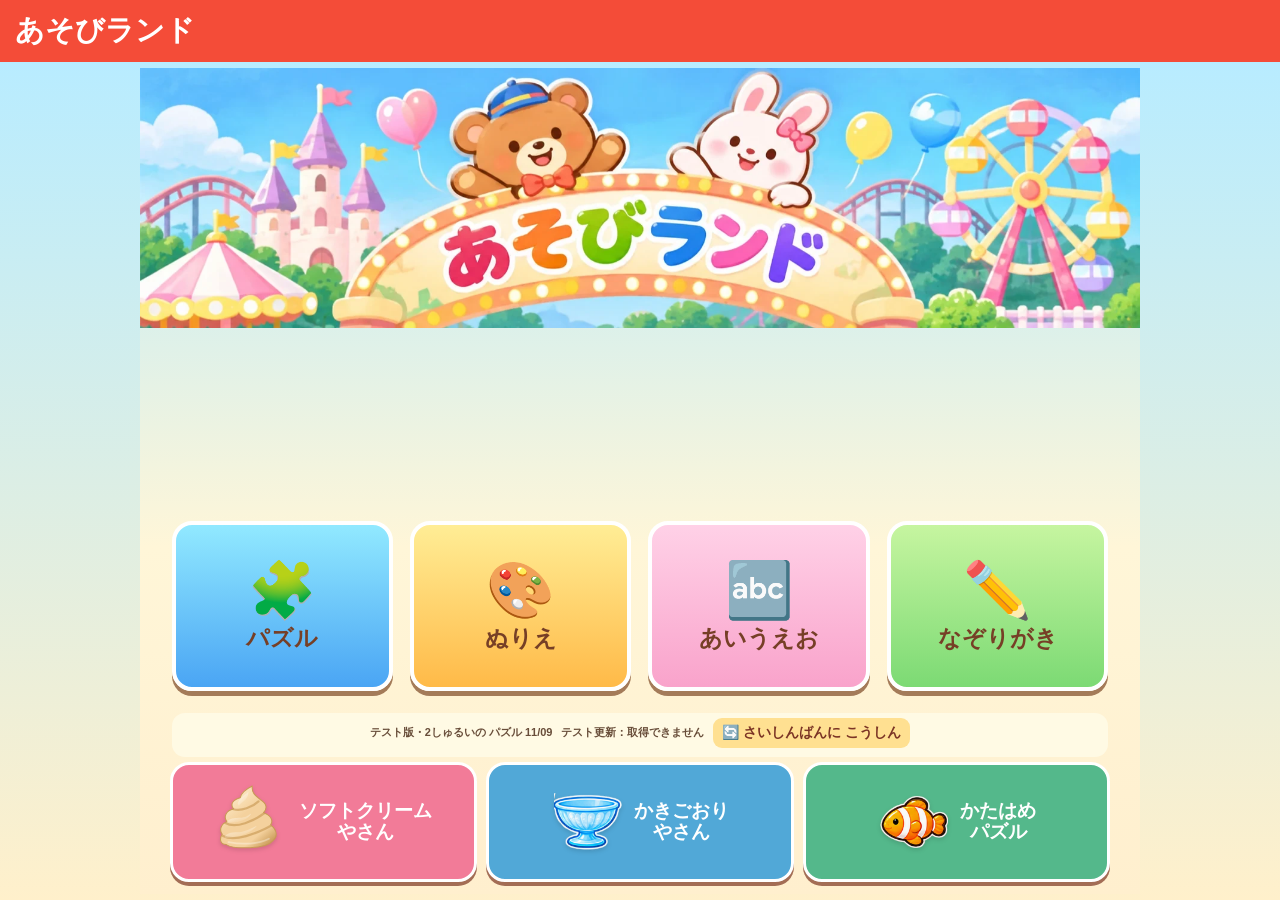
==== commit 9c146b17: "Refresh app caches for normal and sliding puzzle mode release on test site" ====
--- a/index.html
+++ b/index.html
@@ -1,4 +1,16 @@
-<!doctype html><html lang="ja"><head><meta charset="utf-8"><meta name="viewport" content="width=device-width,initial-scale=1,maximum-scale=1,viewport-fit=cover,user-scalable=no"><meta name="robots" content="noindex,nofollow,noarchive,noimageindex"><meta name="googlebot" content="noindex,nofollow,noarchive,noimageindex"><meta name="theme-color" content="#f44837"><meta name="apple-mobile-web-app-capable" content="yes"><meta name="apple-mobile-web-app-status-bar-style" content="default"><link rel="manifest" href="manifest.webmanifest"><link rel="apple-touch-icon" href="icon-192.png"><title>あそびランド</title><link rel="stylesheet" href="style.css?test=puzzle-full-20261109a"></head><body><div id="app"><header><button id="back" class="small hidden">← もどる</button><strong id="title">あそびランド</strong><div class="head-right"><button id="reset" class="small hidden">↻ やりなおし</button><button id="hint" class="small hidden">💡 ヒント</button><button id="lock" class="small hidden" aria-label="保護者モード（3秒長押し）">🔒</button></div></header><main><section id="home" class="screen"><div class="hero"><div class="sun">☀️</div><h1>あそびランド</h1><p>すきな あそびを えらんでね！</p><div class="game-menu"><button class="game-tile" id="start">🧩<span>パズル</span></button><button class="game-tile" id="openColor">🎨<span>ぬりえ</span></button><button class="game-tile" id="openKana">🔤<span>あいうえお</span></button><button class="game-tile" id="openTrace">✏️<span>なぞりがき</span></button><div class="home-version"><span>テスト版・パズル拡大 11/09</span><span id="siteUpdated">テスト更新：確認中…</span><button id="appUpdate" type="button">🔄 さいしんばんに こうしん</button><small id="updateStatus" aria-live="polite"></small></div></div><div class="new-game-strip" aria-label="あたらしいあそび"><a href="softcream.html?test=fix2" class="new-game-button soft"><img class="menu-raster" src="soft-vector-1-0.svg" alt=""><span>ソフトクリーム<br>やさん</span></a><a href="kakigori.html?test=fix2" class="new-game-button shaved"><img class="menu-raster" src="ai-bowl.png" alt=""><span>かきごおり<br>やさん</span></a><a href="katahame.html?test=fix2" class="new-game-button shape"><img class="menu-raster" src="ai-clown.png" alt=""><span>かたはめ<br>パズル</span></a></div></section><section id="gallery" class="screen hidden"><h2>どの えで あそぶ？</h2><div id="tiles" class="tiles"></div><p id="empty" class="empty hidden">まだ パズルが ないよ。<br>おうちのひとに いれてもらってね！</p><p class="helper">🔒 を3びょう おすと がぞうを ついかできるよ</p></section><section id="difficulty" class="screen hidden"><div class="difficulty-wrap"><h2>むずかしさを えらんでね！</h2><div class="difficulty-options"><button class="difficulty-btn" data-size="2">🌼<span>かんたん</span><small>4ピース</small></button><button class="difficulty-btn" data-size="3">⭐<span>ふつう</span><small>9ピース</small></button><button class="difficulty-btn" data-size="4">🔥<span>むずかしい</span><small>16ピース</small></button><button class="difficulty-btn" data-size="5">🏆<span>ちょうせん</span><small>25ピース</small></button></div></div></section><section id="game" class="screen hidden"><div class="play-layout"><div class="reference"><div class="tag">おてほん</div><img id="referenceImg" alt="完成見本"></div><div class="game-area"><div class="tag">ここに はめてね！</div><div id="board" class="board"><div id="ghost"></div><div id="cells"></div></div><div id="tray" class="tray"></div></div></div></section><section id="parent" class="screen hidden"><h2>おうちのひと の がめん</h2><p>iPadの写真から画像を追加できます。画像はこの端末のブラウザ内に保存されます。</p><label class="add-btn" for="file">＋ がぞうを ついか</label><input id="file" type="file" accept="image/*" hidden><div id="manage" class="tiles"></div></section><section id="colorGallery" class="screen hidden"><h2>ぬりえを えらぼう</h2><div id="colorTiles" class="tiles"></div><p class="helper">おうちのひとは 🔒 を3びょう おして がぞうを とうろく</p></section>
+<!doctype html><html lang="ja"><head><meta charset="utf-8"><meta name="viewport" content="width=device-width,initial-scale=1,maximum-scale=1,viewport-fit=cover,user-scalable=no"><meta name="robots" content="noindex,nofollow,noarchive,noimageindex"><meta name="googlebot" content="noindex,nofollow,noarchive,noimageindex"><meta name="theme-color" content="#f44837"><meta name="apple-mobile-web-app-capable" content="yes"><meta name="apple-mobile-web-app-status-bar-style" content="default"><link rel="manifest" href="manifest.webmanifest"><link rel="apple-touch-icon" href="icon-192.png"><title>あそびランド</title><link rel="stylesheet" href="style.css?test=slide-puzzle-20261109a"></head><body><div id="app"><header><button id="back" class="small hidden">← もどる</button><strong id="title">あそびランド</strong><div class="head-right"><button id="reset" class="small hidden">↻ やりなおし</button><button id="hint" class="small hidden">💡 ヒント</button><button id="lock" class="small hidden" aria-label="保護者モード（3秒長押し）">🔒</button></div></header><main><section id="home" class="screen"><div class="hero"><div class="sun">☀️</div><h1>あそびランド</h1><p>すきな あそびを えらんでね！</p><div class="game-menu"><button class="game-tile" id="start">🧩<span>パズル</span></button><button class="game-tile" id="openColor">🎨<span>ぬりえ</span></button><button class="game-tile" id="openKana">🔤<span>あいうえお</span></button><button class="game-tile" id="openTrace">✏️<span>なぞりがき</span></button><div class="home-version"><span>テスト版・2しゅるいの パズル 11/09</span><span id="siteUpdated">テスト更新：確認中…</span><button id="appUpdate" type="button">🔄 さいしんばんに こうしん</button><small id="updateStatus" aria-live="polite"></small></div></div><div class="new-game-strip" aria-label="あたらしいあそび"><a href="softcream.html?test=fix2" class="new-game-button soft"><img class="menu-raster" src="soft-vector-1-0.svg" alt=""><span>ソフトクリーム<br>やさん</span></a><a href="kakigori.html?test=fix2" class="new-game-button shaved"><img class="menu-raster" src="ai-bowl.png" alt=""><span>かきごおり<br>やさん</span></a><a href="katahame.html?test=fix2" class="new-game-button shape"><img class="menu-raster" src="ai-clown.png" alt=""><span>かたはめ<br>パズル</span></a></div></section><section id="gallery" class="screen hidden"><h2>どの えで あそぶ？</h2><div id="tiles" class="tiles"></div><p id="empty" class="empty hidden">まだ パズルが ないよ。<br>おうちのひとに いれてもらってね！</p><p class="helper">🔒 を3びょう おすと がぞうを ついかできるよ</p></section><section id="difficulty" class="screen hidden"><div class="difficulty-wrap"><h2>パズルを えらぼう！</h2>
+<div class="puzzle-mode-block normal-mode"><h3>🧩 ふつうの パズル</h3><div class="difficulty-options">
+<button class="difficulty-btn" data-mode="normal" data-size="2">🌼<span>かんたん</span><small>4ピース</small></button>
+<button class="difficulty-btn" data-mode="normal" data-size="3">⭐<span>ふつう</span><small>9ピース</small></button>
+<button class="difficulty-btn" data-mode="normal" data-size="4">🔥<span>むずかしい</span><small>16ピース</small></button>
+<button class="difficulty-btn" data-mode="normal" data-size="5">🏆<span>ちょうせん</span><small>25ピース</small></button>
+</div></div>
+<div class="puzzle-mode-block slide-mode"><h3>↔️ スライド パズル</h3><div class="difficulty-options">
+<button class="difficulty-btn" data-mode="slide" data-size="2">🌼<span>かんたん</span><small>2×2</small></button>
+<button class="difficulty-btn" data-mode="slide" data-size="3">⭐<span>ふつう</span><small>3×3</small></button>
+<button class="difficulty-btn" data-mode="slide" data-size="4">🔥<span>むずかしい</span><small>4×4</small></button>
+<button class="difficulty-btn" data-mode="slide" data-size="5">🏆<span>ちょうせん</span><small>5×5</small></button>
+</div></div></div></section><section id="game" class="screen hidden"><div class="play-layout"><div class="reference"><div class="tag">おてほん</div><img id="referenceImg" alt="完成見本"></div><div class="game-area"><div class="tag">ここに はめてね！</div><div id="board" class="board"><div id="ghost"></div><div id="cells"></div></div><div id="tray" class="tray"></div><div id="slideInfo" class="slide-info" hidden>あいている ところの となりを タップしてね！</div></div></div></section><section id="parent" class="screen hidden"><h2>おうちのひと の がめん</h2><p>iPadの写真から画像を追加できます。画像はこの端末のブラウザ内に保存されます。</p><label class="add-btn" for="file">＋ がぞうを ついか</label><input id="file" type="file" accept="image/*" hidden><div id="manage" class="tiles"></div></section><section id="colorGallery" class="screen hidden"><h2>ぬりえを えらぼう</h2><div id="colorTiles" class="tiles"></div><p class="helper">おうちのひとは 🔒 を3びょう おして がぞうを とうろく</p></section>
 <section id="coloring" class="screen hidden"><div class="color-layout"><div class="paint-side"><div class="paint-tools"><button data-tool="bucket">🪣 ぬる</button><button data-tool="pen" class="chosen">🖍️ かく</button><button data-tool="eraser">🧽 けす</button><div class="brush-buttons" role="group" aria-label="ペンの太さ"><button class="brush-choice" data-brush="10" aria-label="とても細い"><i class="brush-dot" style="--dot:7px"></i></button><button class="brush-choice" data-brush="16" aria-label="細い"><i class="brush-dot" style="--dot:10px"></i></button><button class="brush-choice chosen" data-brush="24" aria-label="普通"><i class="brush-dot" style="--dot:16px"></i></button><button class="brush-choice" data-brush="36" aria-label="太い"><i class="brush-dot" style="--dot:23px"></i></button></div><button id="paintClear">ぜんぶけす</button></div><div class="paint-stage"><canvas id="paintCanvas" width="600" height="600"></canvas></div><div class="paint-bottom-actions"><button id="paintUndo">← もどす</button><button id="paintRedo">→ やりなおす</button><button id="paintSave" class="primary">📷 ほぞん</button></div></div><div class="palette-side"><button type="button" id="paintNameSwitch" class="color-name-display" aria-label="色の名前を日本語と英語で切り替え" title="タップで英語・日本語を切り替え"><span class="language-indicator"><b id="paintLangJa">あ</b><b id="paintLangEn">A</b></span><div id="paintColorName">あか</div><small id="paintColorEnglish">Red</small></button><div id="palette" class="palette"></div></div></div></section>
 <section id="colorParent" class="screen hidden"><h2>ぬりえの とうろく・さくじょ</h2><label class="add-btn" for="colorFile">＋ したえを とうろく</label><input id="colorFile" type="file" accept="image/*" multiple hidden><div id="colorManage" class="tiles"></div></section>
 <section id="kana" class="screen hidden"><div class="kana-top"><div class="kana-compose" id="kanaText" aria-live="polite"></div><button id="kanaPlay">▶ よむ</button><button id="kanaDelete">⌫ けす</button><button id="kanaClear">ぜんぶけす</button><button id="kanaMic">🎤</button><button id="kanaSound">🔊</button></div><div class="kana-switch"><button id="kanaScript">ひらがな</button><div class="kana-tabs"><button data-kana-tab="basic" class="chosen">きほん</button><button data-kana-tab="voiced">にごり</button><button data-kana-tab="combo">ようおん</button></div></div><div id="kanaGrid" class="kana-grid"></div><div class="kana-extra hidden"><button id="kanaSmall">っ</button><button id="kanaLong">ー</button></div><p id="kanaStatus" class="helper" role="status" aria-live="polite"></p>
@@ -22,4 +34,4 @@
    el.textContent='テスト更新：'+datePart+' JST';
  }).catch(()=>{el.textContent='テスト更新：取得できません';});
 })();
-</script><script src="app.js?test=puzzle-full-20261109a"></script><script src="extras.js?test=puzzle-full-20261109a"></script></body></html>
+</script><script src="app.js?test=slide-puzzle-20261109a"></script><script src="extras.js?test=slide-puzzle-20261109a"></script></body></html>
--- a/style.css
+++ b/style.css
@@ -457,3 +457,41 @@
 #kana .kana-grid button.kana-mark:disabled:active{
  background:#ece8df!important;color:#9c9891!important;
 }
+
+
+/* Override legacy "always pastel even disabled" styles (v9/v11). */
+#kana #kanaGrid button:disabled,
+#kana #kanaGrid button.kana-special:disabled,
+#kana #kanaGrid button.kana-special:not(.kana-mark):disabled,
+#kana #kanaGrid button.kana-mark:disabled{
+ background:#ece8df!important;
+ color:#9c9891!important;
+ border:3px solid #f5f1eb!important;
+ opacity:.40!important;
+ filter:none!important;
+ box-shadow:none!important;
+}
+
+/* Two clearly distinct difficulty groups on the same picture. */
+#difficulty .difficulty-wrap{max-width:1080px!important;margin:0 auto!important;padding:6px!important;height:100%!important;overflow-y:auto!important;display:flex!important;flex-direction:column!important;gap:10px!important}
+#difficulty .difficulty-wrap>h2{margin:4px 0!important;font-size:clamp(17px,2.4vw,25px)!important;text-align:center!important}
+#difficulty .puzzle-mode-block{padding:9px!important;border:3px solid #f4d5a0;border-radius:19px;background:#fff7e8}
+#difficulty .puzzle-mode-block h3{font-size:clamp(17px,2.8vw,25px);margin:0 0 7px;text-align:center}
+#difficulty .puzzle-mode-block.slide-mode{background:#d9f3ff!important;border-color:#71b2ed!important}
+#difficulty .slide-mode h3{color:#205b97}
+#difficulty .difficulty-options{display:grid!important;grid-template-columns:repeat(4,minmax(0,1fr))!important;gap:8px!important}
+#difficulty .difficulty-options .difficulty-btn{min-width:0!important;width:100%!important;min-height:clamp(78px,14vh,120px)!important;display:flex!important;flex-direction:column!important;gap:2px!important;align-items:center!important;justify-content:center!important;font-size:clamp(22px,4vw,32px)!important}
+#difficulty .difficulty-options .difficulty-btn span{font-size:clamp(13px,2vw,20px)!important}
+#difficulty .difficulty-options .difficulty-btn small{font-size:clamp(10px,1.5vw,15px)!important}
+#difficulty .slide-mode .difficulty-btn{background:#89d3f5!important;color:#164973!important;border-color:#55a4d2!important}
+#difficulty .slide-mode .difficulty-btn:active{background:#4db5e6!important}
+@media(max-width:430px){#difficulty .difficulty-wrap{gap:6px!important}#difficulty .puzzle-mode-block{padding:6px!important}#difficulty .difficulty-options{gap:4px!important}#difficulty .difficulty-options .difficulty-btn{padding:4px 1px!important;min-height:74px!important}}
+/* Slide puzzle uses the whole board; the missing final tile is transparent. */
+#game.slide-game .tray{display:none!important}
+#game.slide-game .slide-info{display:block!important;font-weight:800;color:#356b98;font-size:clamp(12px,1.6vw,18px);text-align:center;margin-top:7px}
+#game.slide-game .board{background:#d8edfa!important;border-color:#4e91c8!important}
+#game.slide-game #cells{gap:0!important}
+#game.slide-game .slide-cell{border:1px solid #f8f9ff!important;border-radius:3px!important;padding:0!important;min-width:0!important;min-height:0!important;background-repeat:no-repeat;background-size:calc(var(--grid-size,3)*100%) calc(var(--grid-size,3)*100%);touch-action:manipulation;cursor:default;transition:none}
+#game.slide-game .slide-cell.slide-movable{cursor:pointer;box-shadow:inset 0 0 0 1px #fffc}
+#game.slide-game .slide-cell.slide-blank{background:none!important;background-color:#a2c9e3!important;border:2px dashed #d6eafb!important;cursor:default}
+#game.slide-game .board.slide-hint .slide-movable{box-shadow:inset 0 0 0 4px #ffe26a!important}
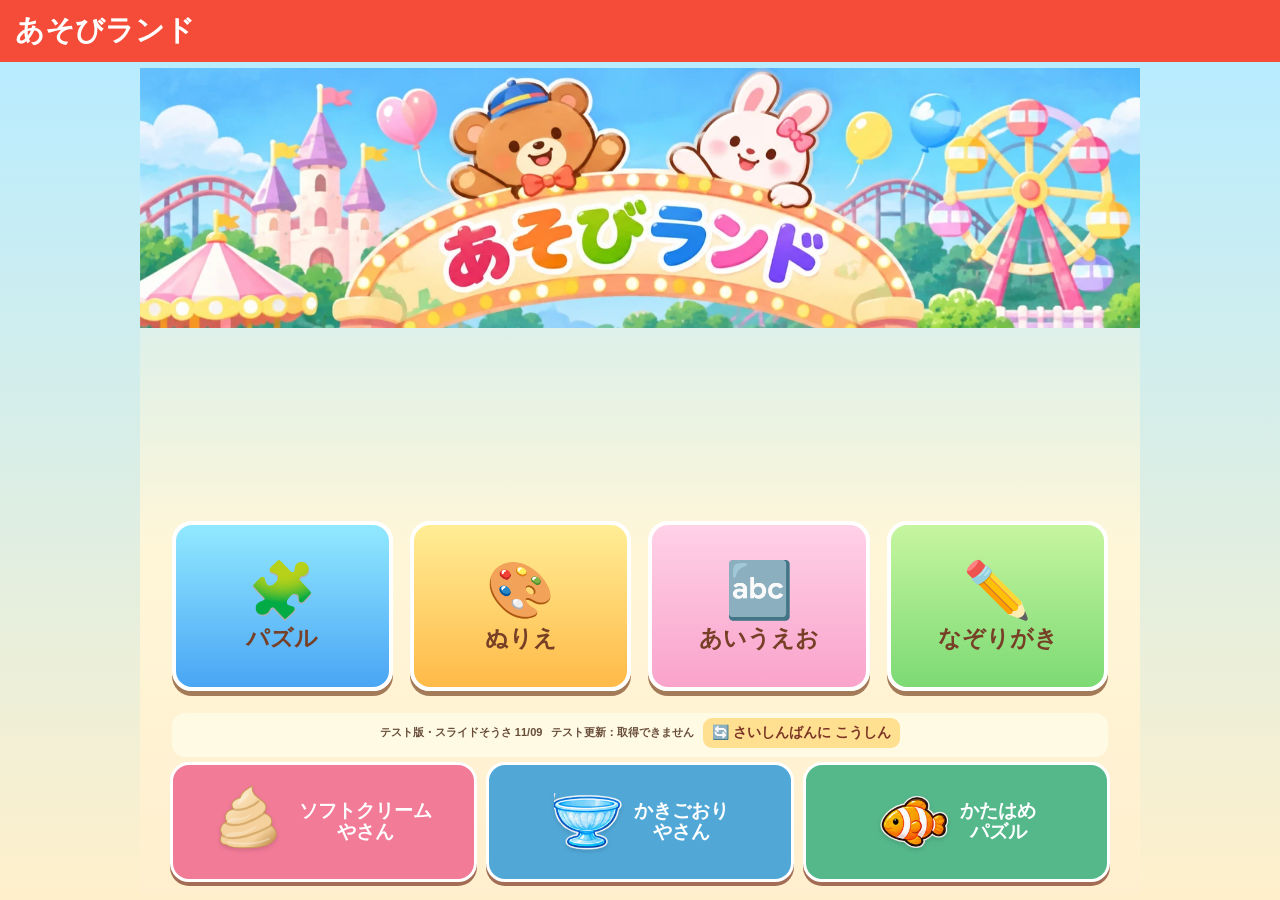
==== commit 394d02bc: "Publish physical swipe control with fresh main app asset URLs" ====
--- a/index.html
+++ b/index.html
@@ -1,4 +1,4 @@
-<!doctype html><html lang="ja"><head><meta charset="utf-8"><meta name="viewport" content="width=device-width,initial-scale=1,maximum-scale=1,viewport-fit=cover,user-scalable=no"><meta name="robots" content="noindex,nofollow,noarchive,noimageindex"><meta name="googlebot" content="noindex,nofollow,noarchive,noimageindex"><meta name="theme-color" content="#f44837"><meta name="apple-mobile-web-app-capable" content="yes"><meta name="apple-mobile-web-app-status-bar-style" content="default"><link rel="manifest" href="manifest.webmanifest"><link rel="apple-touch-icon" href="icon-192.png"><title>あそびランド</title><link rel="stylesheet" href="style.css?test=slide-puzzle-20261109a"></head><body><div id="app"><header><button id="back" class="small hidden">← もどる</button><strong id="title">あそびランド</strong><div class="head-right"><button id="reset" class="small hidden">↻ やりなおし</button><button id="hint" class="small hidden">💡 ヒント</button><button id="lock" class="small hidden" aria-label="保護者モード（3秒長押し）">🔒</button></div></header><main><section id="home" class="screen"><div class="hero"><div class="sun">☀️</div><h1>あそびランド</h1><p>すきな あそびを えらんでね！</p><div class="game-menu"><button class="game-tile" id="start">🧩<span>パズル</span></button><button class="game-tile" id="openColor">🎨<span>ぬりえ</span></button><button class="game-tile" id="openKana">🔤<span>あいうえお</span></button><button class="game-tile" id="openTrace">✏️<span>なぞりがき</span></button><div class="home-version"><span>テスト版・2しゅるいの パズル 11/09</span><span id="siteUpdated">テスト更新：確認中…</span><button id="appUpdate" type="button">🔄 さいしんばんに こうしん</button><small id="updateStatus" aria-live="polite"></small></div></div><div class="new-game-strip" aria-label="あたらしいあそび"><a href="softcream.html?test=fix2" class="new-game-button soft"><img class="menu-raster" src="soft-vector-1-0.svg" alt=""><span>ソフトクリーム<br>やさん</span></a><a href="kakigori.html?test=fix2" class="new-game-button shaved"><img class="menu-raster" src="ai-bowl.png" alt=""><span>かきごおり<br>やさん</span></a><a href="katahame.html?test=fix2" class="new-game-button shape"><img class="menu-raster" src="ai-clown.png" alt=""><span>かたはめ<br>パズル</span></a></div></section><section id="gallery" class="screen hidden"><h2>どの えで あそぶ？</h2><div id="tiles" class="tiles"></div><p id="empty" class="empty hidden">まだ パズルが ないよ。<br>おうちのひとに いれてもらってね！</p><p class="helper">🔒 を3びょう おすと がぞうを ついかできるよ</p></section><section id="difficulty" class="screen hidden"><div class="difficulty-wrap"><h2>パズルを えらぼう！</h2>
+<!doctype html><html lang="ja"><head><meta charset="utf-8"><meta name="viewport" content="width=device-width,initial-scale=1,maximum-scale=1,viewport-fit=cover,user-scalable=no"><meta name="robots" content="noindex,nofollow,noarchive,noimageindex"><meta name="googlebot" content="noindex,nofollow,noarchive,noimageindex"><meta name="theme-color" content="#f44837"><meta name="apple-mobile-web-app-capable" content="yes"><meta name="apple-mobile-web-app-status-bar-style" content="default"><link rel="manifest" href="manifest.webmanifest"><link rel="apple-touch-icon" href="icon-192.png"><title>あそびランド</title><link rel="stylesheet" href="style.css?test=slide-drag-20261109a"></head><body><div id="app"><header><button id="back" class="small hidden">← もどる</button><strong id="title">あそびランド</strong><div class="head-right"><button id="reset" class="small hidden">↻ やりなおし</button><button id="hint" class="small hidden">💡 ヒント</button><button id="lock" class="small hidden" aria-label="保護者モード（3秒長押し）">🔒</button></div></header><main><section id="home" class="screen"><div class="hero"><div class="sun">☀️</div><h1>あそびランド</h1><p>すきな あそびを えらんでね！</p><div class="game-menu"><button class="game-tile" id="start">🧩<span>パズル</span></button><button class="game-tile" id="openColor">🎨<span>ぬりえ</span></button><button class="game-tile" id="openKana">🔤<span>あいうえお</span></button><button class="game-tile" id="openTrace">✏️<span>なぞりがき</span></button><div class="home-version"><span>テスト版・スライドそうさ 11/09</span><span id="siteUpdated">テスト更新：確認中…</span><button id="appUpdate" type="button">🔄 さいしんばんに こうしん</button><small id="updateStatus" aria-live="polite"></small></div></div><div class="new-game-strip" aria-label="あたらしいあそび"><a href="softcream.html?test=fix2" class="new-game-button soft"><img class="menu-raster" src="soft-vector-1-0.svg" alt=""><span>ソフトクリーム<br>やさん</span></a><a href="kakigori.html?test=fix2" class="new-game-button shaved"><img class="menu-raster" src="ai-bowl.png" alt=""><span>かきごおり<br>やさん</span></a><a href="katahame.html?test=fix2" class="new-game-button shape"><img class="menu-raster" src="ai-clown.png" alt=""><span>かたはめ<br>パズル</span></a></div></section><section id="gallery" class="screen hidden"><h2>どの えで あそぶ？</h2><div id="tiles" class="tiles"></div><p id="empty" class="empty hidden">まだ パズルが ないよ。<br>おうちのひとに いれてもらってね！</p><p class="helper">🔒 を3びょう おすと がぞうを ついかできるよ</p></section><section id="difficulty" class="screen hidden"><div class="difficulty-wrap"><h2>パズルを えらぼう！</h2>
 <div class="puzzle-mode-block normal-mode"><h3>🧩 ふつうの パズル</h3><div class="difficulty-options">
 <button class="difficulty-btn" data-mode="normal" data-size="2">🌼<span>かんたん</span><small>4ピース</small></button>
 <button class="difficulty-btn" data-mode="normal" data-size="3">⭐<span>ふつう</span><small>9ピース</small></button>
@@ -10,7 +10,7 @@
 <button class="difficulty-btn" data-mode="slide" data-size="3">⭐<span>ふつう</span><small>3×3</small></button>
 <button class="difficulty-btn" data-mode="slide" data-size="4">🔥<span>むずかしい</span><small>4×4</small></button>
 <button class="difficulty-btn" data-mode="slide" data-size="5">🏆<span>ちょうせん</span><small>5×5</small></button>
-</div></div></div></section><section id="game" class="screen hidden"><div class="play-layout"><div class="reference"><div class="tag">おてほん</div><img id="referenceImg" alt="完成見本"></div><div class="game-area"><div class="tag">ここに はめてね！</div><div id="board" class="board"><div id="ghost"></div><div id="cells"></div></div><div id="tray" class="tray"></div><div id="slideInfo" class="slide-info" hidden>あいている ところの となりを タップしてね！</div></div></div></section><section id="parent" class="screen hidden"><h2>おうちのひと の がめん</h2><p>iPadの写真から画像を追加できます。画像はこの端末のブラウザ内に保存されます。</p><label class="add-btn" for="file">＋ がぞうを ついか</label><input id="file" type="file" accept="image/*" hidden><div id="manage" class="tiles"></div></section><section id="colorGallery" class="screen hidden"><h2>ぬりえを えらぼう</h2><div id="colorTiles" class="tiles"></div><p class="helper">おうちのひとは 🔒 を3びょう おして がぞうを とうろく</p></section>
+</div></div></div></section><section id="game" class="screen hidden"><div class="play-layout"><div class="reference"><div class="tag">おてほん</div><img id="referenceImg" alt="完成見本"></div><div class="game-area"><div class="tag">ここに はめてね！</div><div id="board" class="board"><div id="ghost"></div><div id="cells"></div></div><div id="tray" class="tray"></div><div id="slideInfo" class="slide-info" hidden>あいている ところへ ゆびで スライドしてね！</div></div></div></section><section id="parent" class="screen hidden"><h2>おうちのひと の がめん</h2><p>iPadの写真から画像を追加できます。画像はこの端末のブラウザ内に保存されます。</p><label class="add-btn" for="file">＋ がぞうを ついか</label><input id="file" type="file" accept="image/*" hidden><div id="manage" class="tiles"></div></section><section id="colorGallery" class="screen hidden"><h2>ぬりえを えらぼう</h2><div id="colorTiles" class="tiles"></div><p class="helper">おうちのひとは 🔒 を3びょう おして がぞうを とうろく</p></section>
 <section id="coloring" class="screen hidden"><div class="color-layout"><div class="paint-side"><div class="paint-tools"><button data-tool="bucket">🪣 ぬる</button><button data-tool="pen" class="chosen">🖍️ かく</button><button data-tool="eraser">🧽 けす</button><div class="brush-buttons" role="group" aria-label="ペンの太さ"><button class="brush-choice" data-brush="10" aria-label="とても細い"><i class="brush-dot" style="--dot:7px"></i></button><button class="brush-choice" data-brush="16" aria-label="細い"><i class="brush-dot" style="--dot:10px"></i></button><button class="brush-choice chosen" data-brush="24" aria-label="普通"><i class="brush-dot" style="--dot:16px"></i></button><button class="brush-choice" data-brush="36" aria-label="太い"><i class="brush-dot" style="--dot:23px"></i></button></div><button id="paintClear">ぜんぶけす</button></div><div class="paint-stage"><canvas id="paintCanvas" width="600" height="600"></canvas></div><div class="paint-bottom-actions"><button id="paintUndo">← もどす</button><button id="paintRedo">→ やりなおす</button><button id="paintSave" class="primary">📷 ほぞん</button></div></div><div class="palette-side"><button type="button" id="paintNameSwitch" class="color-name-display" aria-label="色の名前を日本語と英語で切り替え" title="タップで英語・日本語を切り替え"><span class="language-indicator"><b id="paintLangJa">あ</b><b id="paintLangEn">A</b></span><div id="paintColorName">あか</div><small id="paintColorEnglish">Red</small></button><div id="palette" class="palette"></div></div></div></section>
 <section id="colorParent" class="screen hidden"><h2>ぬりえの とうろく・さくじょ</h2><label class="add-btn" for="colorFile">＋ したえを とうろく</label><input id="colorFile" type="file" accept="image/*" multiple hidden><div id="colorManage" class="tiles"></div></section>
 <section id="kana" class="screen hidden"><div class="kana-top"><div class="kana-compose" id="kanaText" aria-live="polite"></div><button id="kanaPlay">▶ よむ</button><button id="kanaDelete">⌫ けす</button><button id="kanaClear">ぜんぶけす</button><button id="kanaMic">🎤</button><button id="kanaSound">🔊</button></div><div class="kana-switch"><button id="kanaScript">ひらがな</button><div class="kana-tabs"><button data-kana-tab="basic" class="chosen">きほん</button><button data-kana-tab="voiced">にごり</button><button data-kana-tab="combo">ようおん</button></div></div><div id="kanaGrid" class="kana-grid"></div><div class="kana-extra hidden"><button id="kanaSmall">っ</button><button id="kanaLong">ー</button></div><p id="kanaStatus" class="helper" role="status" aria-live="polite"></p>
@@ -34,4 +34,4 @@
    el.textContent='テスト更新：'+datePart+' JST';
  }).catch(()=>{el.textContent='テスト更新：取得できません';});
 })();
-</script><script src="app.js?test=slide-puzzle-20261109a"></script><script src="extras.js?test=slide-puzzle-20261109a"></script></body></html>
+</script><script src="app.js?test=slide-drag-20261109a"></script><script src="extras.js?test=slide-puzzle-20261109a"></script></body></html>
--- a/style.css
+++ b/style.css
@@ -495,3 +495,9 @@
 #game.slide-game .slide-cell.slide-movable{cursor:pointer;box-shadow:inset 0 0 0 1px #fffc}
 #game.slide-game .slide-cell.slide-blank{background:none!important;background-color:#a2c9e3!important;border:2px dashed #d6eafb!important;cursor:default}
 #game.slide-game .board.slide-hint .slide-movable{box-shadow:inset 0 0 0 4px #ffe26a!important}
+
+/* Physical sliding motion: only the neighbor of the blank can move. */
+#game.slide-game .slide-cell{touch-action:none!important;-webkit-user-select:none!important;user-select:none!important}
+#game.slide-game .slide-cell.slide-movable{cursor:grab;position:relative;z-index:1}
+#game.slide-game .slide-cell.slide-moving{cursor:grabbing;z-index:4;box-shadow:0 4px 12px #35678a55!important}
+#game.slide-game .slide-cell.slide-ready{box-shadow:0 4px 13px #35678a77!important}
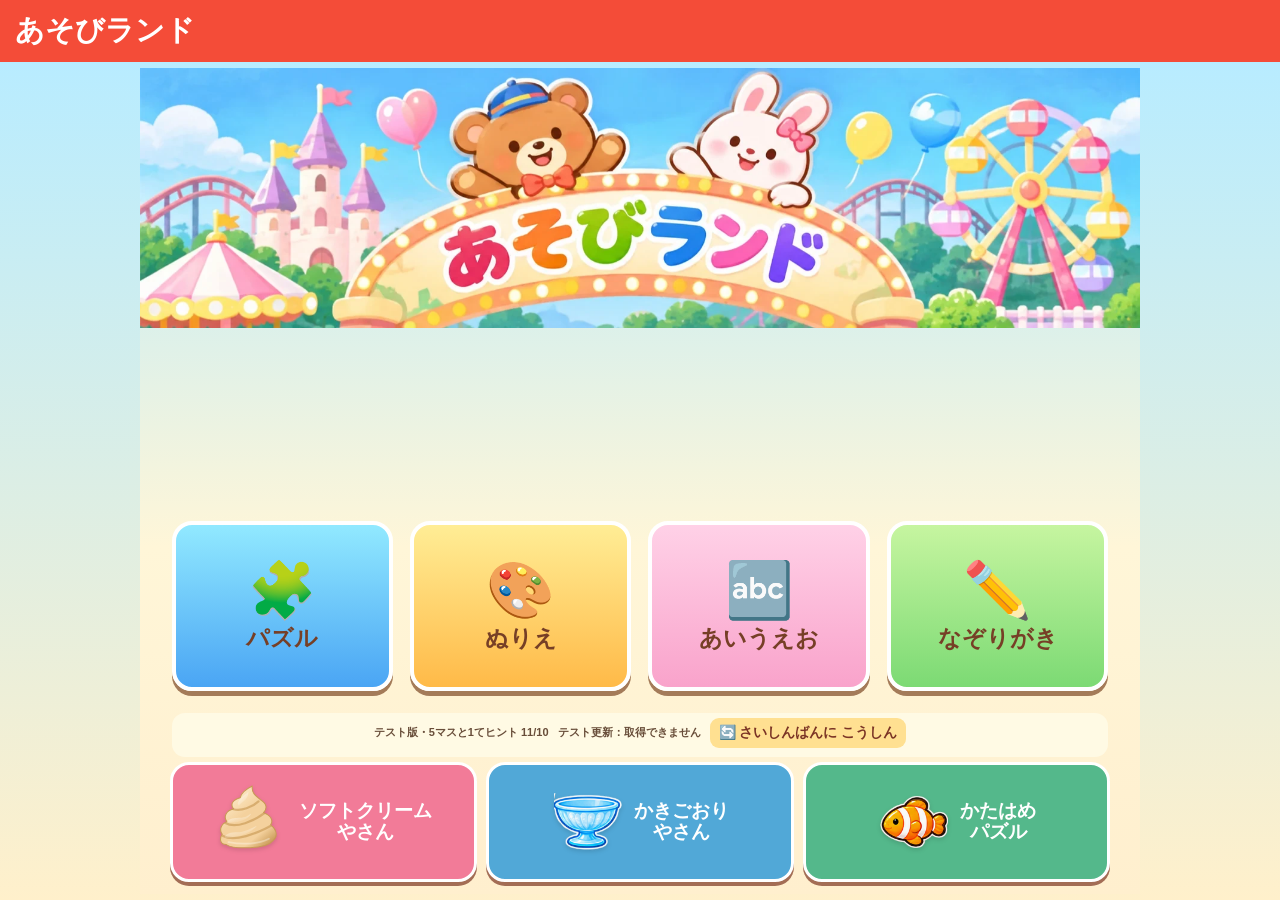
==== commit 43df7aa2: "Show five-cell beginner option and bust caches for one-step slide hints" ====
--- a/index.html
+++ b/index.html
@@ -1,4 +1,4 @@
-<!doctype html><html lang="ja"><head><meta charset="utf-8"><meta name="viewport" content="width=device-width,initial-scale=1,maximum-scale=1,viewport-fit=cover,user-scalable=no"><meta name="robots" content="noindex,nofollow,noarchive,noimageindex"><meta name="googlebot" content="noindex,nofollow,noarchive,noimageindex"><meta name="theme-color" content="#f44837"><meta name="apple-mobile-web-app-capable" content="yes"><meta name="apple-mobile-web-app-status-bar-style" content="default"><link rel="manifest" href="manifest.webmanifest"><link rel="apple-touch-icon" href="icon-192.png"><title>あそびランド</title><link rel="stylesheet" href="style.css?test=slide-drag-20261109a"></head><body><div id="app"><header><button id="back" class="small hidden">← もどる</button><strong id="title">あそびランド</strong><div class="head-right"><button id="reset" class="small hidden">↻ やりなおし</button><button id="hint" class="small hidden">💡 ヒント</button><button id="lock" class="small hidden" aria-label="保護者モード（3秒長押し）">🔒</button></div></header><main><section id="home" class="screen"><div class="hero"><div class="sun">☀️</div><h1>あそびランド</h1><p>すきな あそびを えらんでね！</p><div class="game-menu"><button class="game-tile" id="start">🧩<span>パズル</span></button><button class="game-tile" id="openColor">🎨<span>ぬりえ</span></button><button class="game-tile" id="openKana">🔤<span>あいうえお</span></button><button class="game-tile" id="openTrace">✏️<span>なぞりがき</span></button><div class="home-version"><span>テスト版・スライドそうさ 11/09</span><span id="siteUpdated">テスト更新：確認中…</span><button id="appUpdate" type="button">🔄 さいしんばんに こうしん</button><small id="updateStatus" aria-live="polite"></small></div></div><div class="new-game-strip" aria-label="あたらしいあそび"><a href="softcream.html?test=fix2" class="new-game-button soft"><img class="menu-raster" src="soft-vector-1-0.svg" alt=""><span>ソフトクリーム<br>やさん</span></a><a href="kakigori.html?test=fix2" class="new-game-button shaved"><img class="menu-raster" src="ai-bowl.png" alt=""><span>かきごおり<br>やさん</span></a><a href="katahame.html?test=fix2" class="new-game-button shape"><img class="menu-raster" src="ai-clown.png" alt=""><span>かたはめ<br>パズル</span></a></div></section><section id="gallery" class="screen hidden"><h2>どの えで あそぶ？</h2><div id="tiles" class="tiles"></div><p id="empty" class="empty hidden">まだ パズルが ないよ。<br>おうちのひとに いれてもらってね！</p><p class="helper">🔒 を3びょう おすと がぞうを ついかできるよ</p></section><section id="difficulty" class="screen hidden"><div class="difficulty-wrap"><h2>パズルを えらぼう！</h2>
+<!doctype html><html lang="ja"><head><meta charset="utf-8"><meta name="viewport" content="width=device-width,initial-scale=1,maximum-scale=1,viewport-fit=cover,user-scalable=no"><meta name="robots" content="noindex,nofollow,noarchive,noimageindex"><meta name="googlebot" content="noindex,nofollow,noarchive,noimageindex"><meta name="theme-color" content="#f44837"><meta name="apple-mobile-web-app-capable" content="yes"><meta name="apple-mobile-web-app-status-bar-style" content="default"><link rel="manifest" href="manifest.webmanifest"><link rel="apple-touch-icon" href="icon-192.png"><title>あそびランド</title><link rel="stylesheet" href="style.css?test=slide-five-hints-20261110a"></head><body><div id="app"><header><button id="back" class="small hidden">← もどる</button><strong id="title">あそびランド</strong><div class="head-right"><button id="reset" class="small hidden">↻ やりなおし</button><button id="hint" class="small hidden">💡 ヒント</button><button id="lock" class="small hidden" aria-label="保護者モード（3秒長押し）">🔒</button></div></header><main><section id="home" class="screen"><div class="hero"><div class="sun">☀️</div><h1>あそびランド</h1><p>すきな あそびを えらんでね！</p><div class="game-menu"><button class="game-tile" id="start">🧩<span>パズル</span></button><button class="game-tile" id="openColor">🎨<span>ぬりえ</span></button><button class="game-tile" id="openKana">🔤<span>あいうえお</span></button><button class="game-tile" id="openTrace">✏️<span>なぞりがき</span></button><div class="home-version"><span>テスト版・5マスと1てヒント 11/10</span><span id="siteUpdated">テスト更新：確認中…</span><button id="appUpdate" type="button">🔄 さいしんばんに こうしん</button><small id="updateStatus" aria-live="polite"></small></div></div><div class="new-game-strip" aria-label="あたらしいあそび"><a href="softcream.html?test=fix2" class="new-game-button soft"><img class="menu-raster" src="soft-vector-1-0.svg" alt=""><span>ソフトクリーム<br>やさん</span></a><a href="kakigori.html?test=fix2" class="new-game-button shaved"><img class="menu-raster" src="ai-bowl.png" alt=""><span>かきごおり<br>やさん</span></a><a href="katahame.html?test=fix2" class="new-game-button shape"><img class="menu-raster" src="ai-clown.png" alt=""><span>かたはめ<br>パズル</span></a></div></section><section id="gallery" class="screen hidden"><h2>どの えで あそぶ？</h2><div id="tiles" class="tiles"></div><p id="empty" class="empty hidden">まだ パズルが ないよ。<br>おうちのひとに いれてもらってね！</p><p class="helper">🔒 を3びょう おすと がぞうを ついかできるよ</p></section><section id="difficulty" class="screen hidden"><div class="difficulty-wrap"><h2>パズルを えらぼう！</h2>
 <div class="puzzle-mode-block normal-mode"><h3>🧩 ふつうの パズル</h3><div class="difficulty-options">
 <button class="difficulty-btn" data-mode="normal" data-size="2">🌼<span>かんたん</span><small>4ピース</small></button>
 <button class="difficulty-btn" data-mode="normal" data-size="3">⭐<span>ふつう</span><small>9ピース</small></button>
@@ -6,7 +6,7 @@
 <button class="difficulty-btn" data-mode="normal" data-size="5">🏆<span>ちょうせん</span><small>25ピース</small></button>
 </div></div>
 <div class="puzzle-mode-block slide-mode"><h3>↔️ スライド パズル</h3><div class="difficulty-options">
-<button class="difficulty-btn" data-mode="slide" data-size="2">🌼<span>かんたん</span><small>2×2</small></button>
+<button class="difficulty-btn" data-mode="slide" data-size="2">🌼<span>かんたん</span><small>4ピース＋1マス</small></button>
 <button class="difficulty-btn" data-mode="slide" data-size="3">⭐<span>ふつう</span><small>3×3</small></button>
 <button class="difficulty-btn" data-mode="slide" data-size="4">🔥<span>むずかしい</span><small>4×4</small></button>
 <button class="difficulty-btn" data-mode="slide" data-size="5">🏆<span>ちょうせん</span><small>5×5</small></button>
@@ -34,4 +34,4 @@
    el.textContent='テスト更新：'+datePart+' JST';
  }).catch(()=>{el.textContent='テスト更新：取得できません';});
 })();
-</script><script src="app.js?test=slide-drag-20261109a"></script><script src="extras.js?test=slide-puzzle-20261109a"></script></body></html>
+</script><script src="app.js?test=slide-five-hints-20261110a"></script><script src="extras.js?test=slide-puzzle-20261109a"></script></body></html>
--- a/style.css
+++ b/style.css
@@ -501,3 +501,36 @@
 #game.slide-game .slide-cell.slide-movable{cursor:grab;position:relative;z-index:1}
 #game.slide-game .slide-cell.slide-moving{cursor:grabbing;z-index:4;box-shadow:0 4px 12px #35678a55!important}
 #game.slide-game .slide-cell.slide-ready{box-shadow:0 4px 13px #35678a77!important}
+
+/* Beginner sliding puzzle: 4 complete picture pieces and one spare cell.
+   0 1 [blank] / 2 3 [unused] — extra space above/right of the picture. */
+#game.slide-game.slide-five .board{
+ aspect-ratio:3/2!important;
+ width:var(--puzzle-board-size)!important;
+ height:calc(var(--puzzle-board-size) * 2 / 3)!important;
+ overflow:visible!important;
+ background:transparent!important;
+ border:0!important;
+ border-radius:0!important;
+}
+#game.slide-five #cells{
+ position:absolute!important;inset:0!important;
+ display:grid!important;
+ grid-template-columns:repeat(3,minmax(0,1fr))!important;
+ grid-template-rows:repeat(2,minmax(0,1fr))!important;
+ width:100%!important;height:100%!important;
+ gap:0!important;
+}
+#game.slide-five .slide-cell{
+ background-size:200% 200%!important;
+ border:2px solid #f8f9ff!important;
+ box-shadow:inset 0 0 0 1px #ffffffaa;
+ border-radius:5px!important;
+}
+#game.slide-five .slide-cell.slide-blank{
+ background-color:#add3e8!important;
+ border:3px dashed #488bc0!important;
+}
+#game.slide-five .slide-unused{pointer-events:none;visibility:hidden;}
+#game.slide-five .slide-info{margin-top:12px!important}
+#game.slide-game #hint{touch-action:manipulation}
